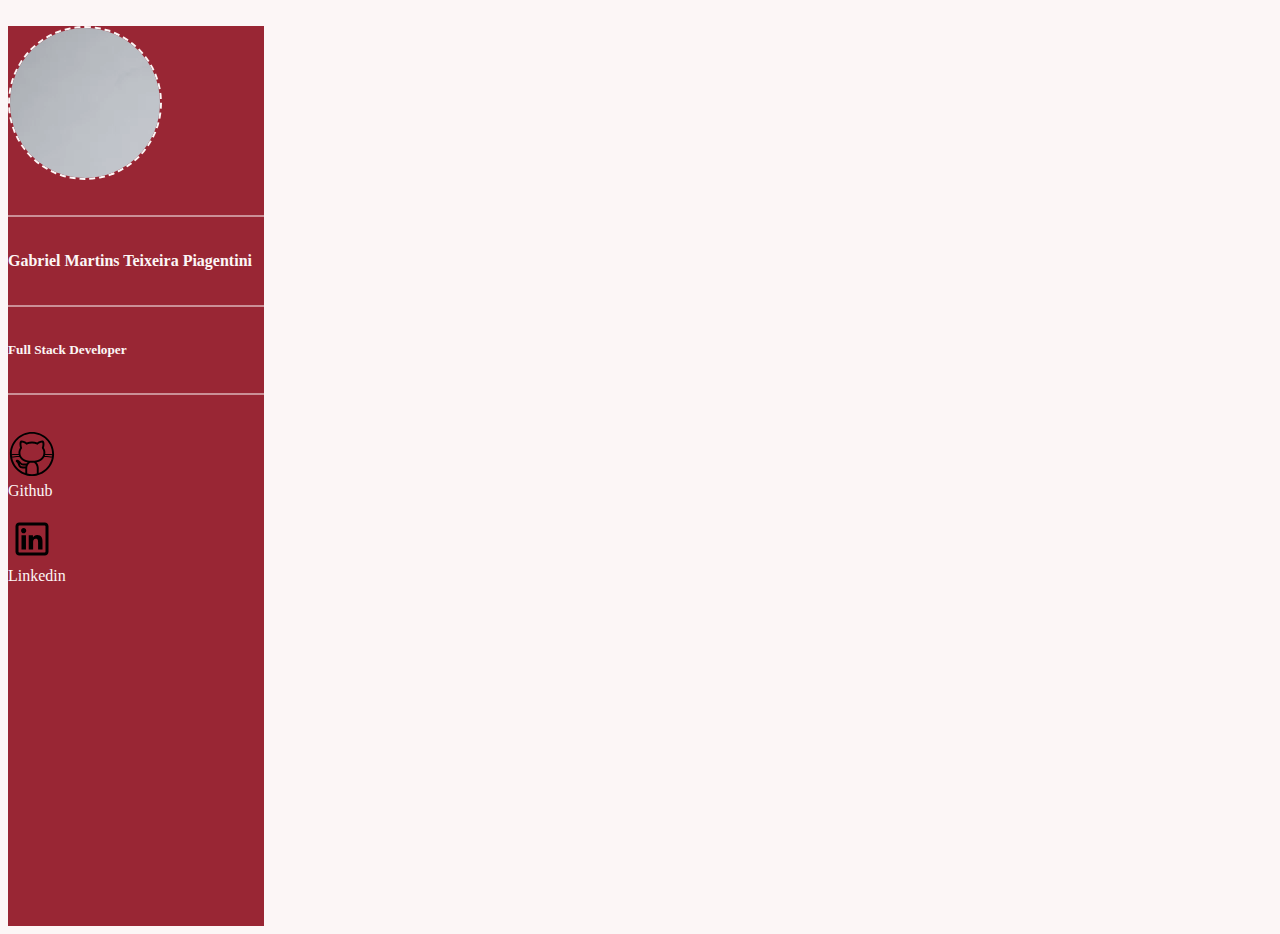
==== index.html @ 10bb329b "Initial structure" ====
<!DOCTYPE html>
<html>

<head>
    <title> Gabriel's Resume </title>
    <meta charset="UTF-8">
    <meta name="viewport" content="width=device-width, initial-scale=1">
    <link href="https://cdn.jsdelivr.net/npm/bootstrap@5.3.0-alpha1/dist/css/bootstrap.min.css" rel="stylesheet"
        integrity="sha384-GLhlTQ8iRABdZLl6O3oVMWSktQOp6b7In1Zl3/Jr59b6EGGoI1aFkw7cmDA6j6gD" crossorigin="anonymous" />
    <link href="style.css" rel="stylesheet" />
</head>

<body class="d-flex justify-content-start">
    <div class="profile-bar d-flex justify-content-start align-items-center flex-column">
        <div class="portrait">
            <img src="assets/img/profile-picture.webp" class="img-fluid portrait-img" alt="Profile Picture">
        </div>
        <div class="divider-bar"></div>
        <div class="container personal-info-container">
            <h4>Gabriel Martins Teixeira Piagentini</h4>
        </div>
        <div class="divider-bar"></div>
        <div class="container personal-info-container">
            <h5>Full Stack Developer</h5>
        </div>
        <div class="divider-bar"></div>
        <div class="container d-flex flex-column align-items-start personal-info-container">
            <div class="container d-flex align-items-center icon-container"
                onclick="openNewTab('https\:\/\/github.com/gpiagentini')">
                <img src="assets/img/github_icon.svg" class="icon" width="48" height="48">
                <div class="divider"></div>
                <span> Github </span>
            </div>
            <div class="container d-flex align-items-center icon-container"
                onclick="openNewTab('https\:\/\/br.linkedin.com/in/gpiagentini')">
                <img src="assets/img/linkedin_icon.svg" class="icon" width="48" height="48">
                <div class="divider"></div>
                <span> Linkedin </span>
            </div>
        </div>
    </div>
    <script src="https://cdn.jsdelivr.net/npm/bootstrap@5.3.0-alpha1/dist/js/bootstrap.bundle.min.js"
        integrity="sha384-w76AqPfDkMBDXo30jS1Sgez6pr3x5MlQ1ZAGC+nuZB+EYdgRZgiwxhTBTkF7CXvN"
        crossorigin="anonymous"></script>
    <script src="script.js"></script>
</body>

</html>
---- style.css ----
body {
    width: 100vw;
    height: 100vh;
    background-color: #FCF6F6;
}

.profile-bar {
    width: 20%;
    height: 100%;
    background-color: #992634;
}

.portrait {
    position: relative;
    overflow: hidden;
    width: 150px;
    height: 150px;
    border-radius: 100%;
    margin-top: 10%;
    border: 2px dashed #FCF6F6;
}

.portrait-img {
    position: absolute;
    top: -20%;
}

.divider-bar {
    margin: 35px 0 35px 0;
    width: 100%;
    border: 1px solid #fcf6f683;
}

.divider {
    width: 15px;
}

.personal-info-container {
    width: 100%;
    color: #FCF6F6;
}

.icon-container {
    margin-bottom: 15px
}

a {
    color: #FCF6F6;
}
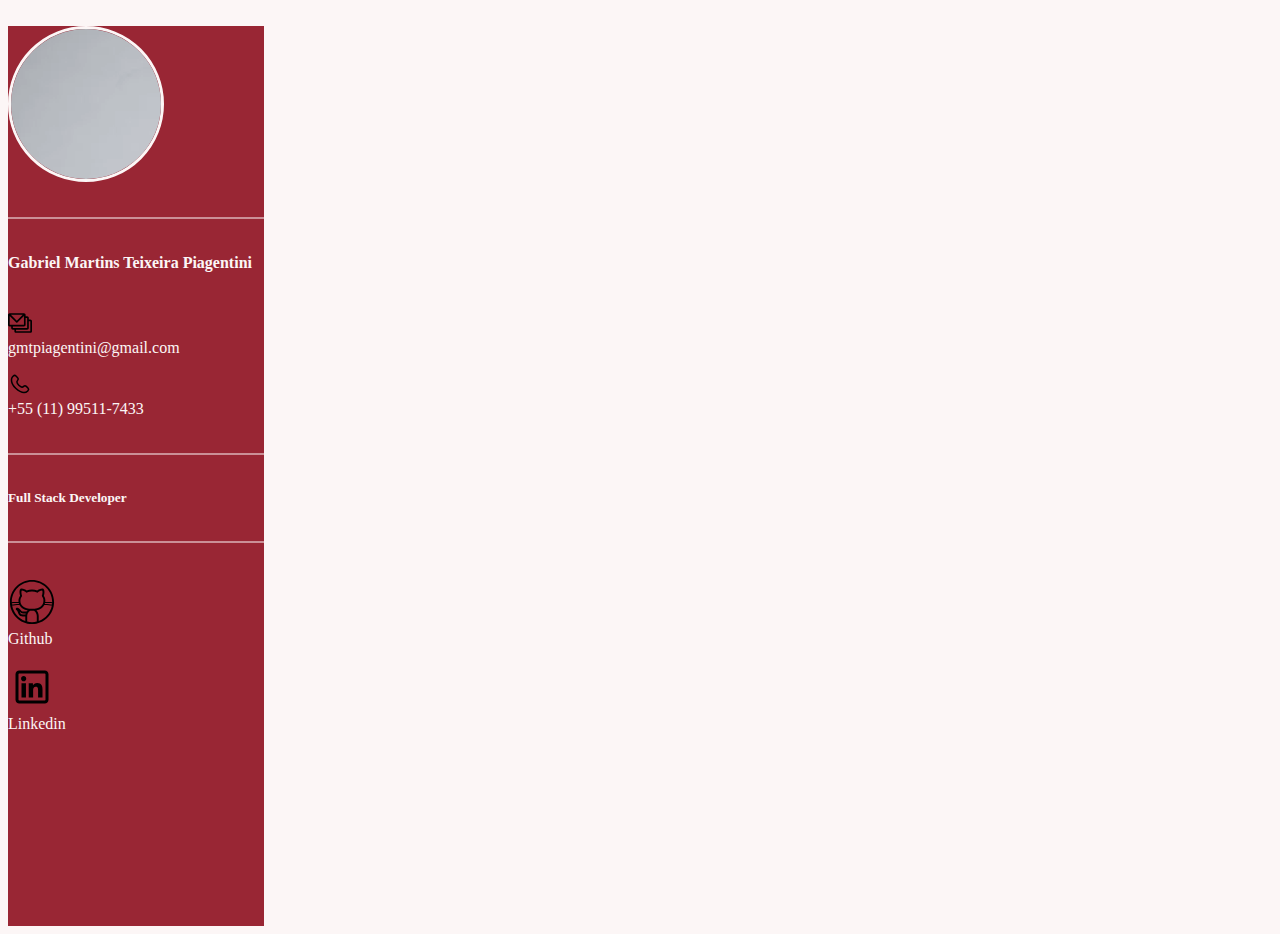
==== commit 74e06d0d: "Added phone and email information" ====
--- a/index.html
+++ b/index.html
@@ -18,6 +18,17 @@
         <div class="divider-bar"></div>
         <div class="container personal-info-container">
             <h4>Gabriel Martins Teixeira Piagentini</h4>
+            <br/>
+            <div class="container d-flex align-items-center icon-container">
+                <img src="assets/img/email_icon.svg" class="icon" width="24" height="24">
+                <div class="divider"></div>
+                <span> gmtpiagentini@gmail.com </span>
+            </div>
+            <div class="container d-flex align-items-center icon-container">
+                <img src="assets/img/phone_icon.svg" class="icon" width="24" height="24">
+                <div class="divider"></div>
+                <span> +55 (11) 99511-7433 </span>
+            </div>
         </div>
         <div class="divider-bar"></div>
         <div class="container personal-info-container">
--- a/style.css
+++ b/style.css
@@ -17,7 +17,7 @@
     height: 150px;
     border-radius: 100%;
     margin-top: 10%;
-    border: 2px dashed #FCF6F6;
+    border: 3px solid #FCF6F6;
 }
 
 .portrait-img {
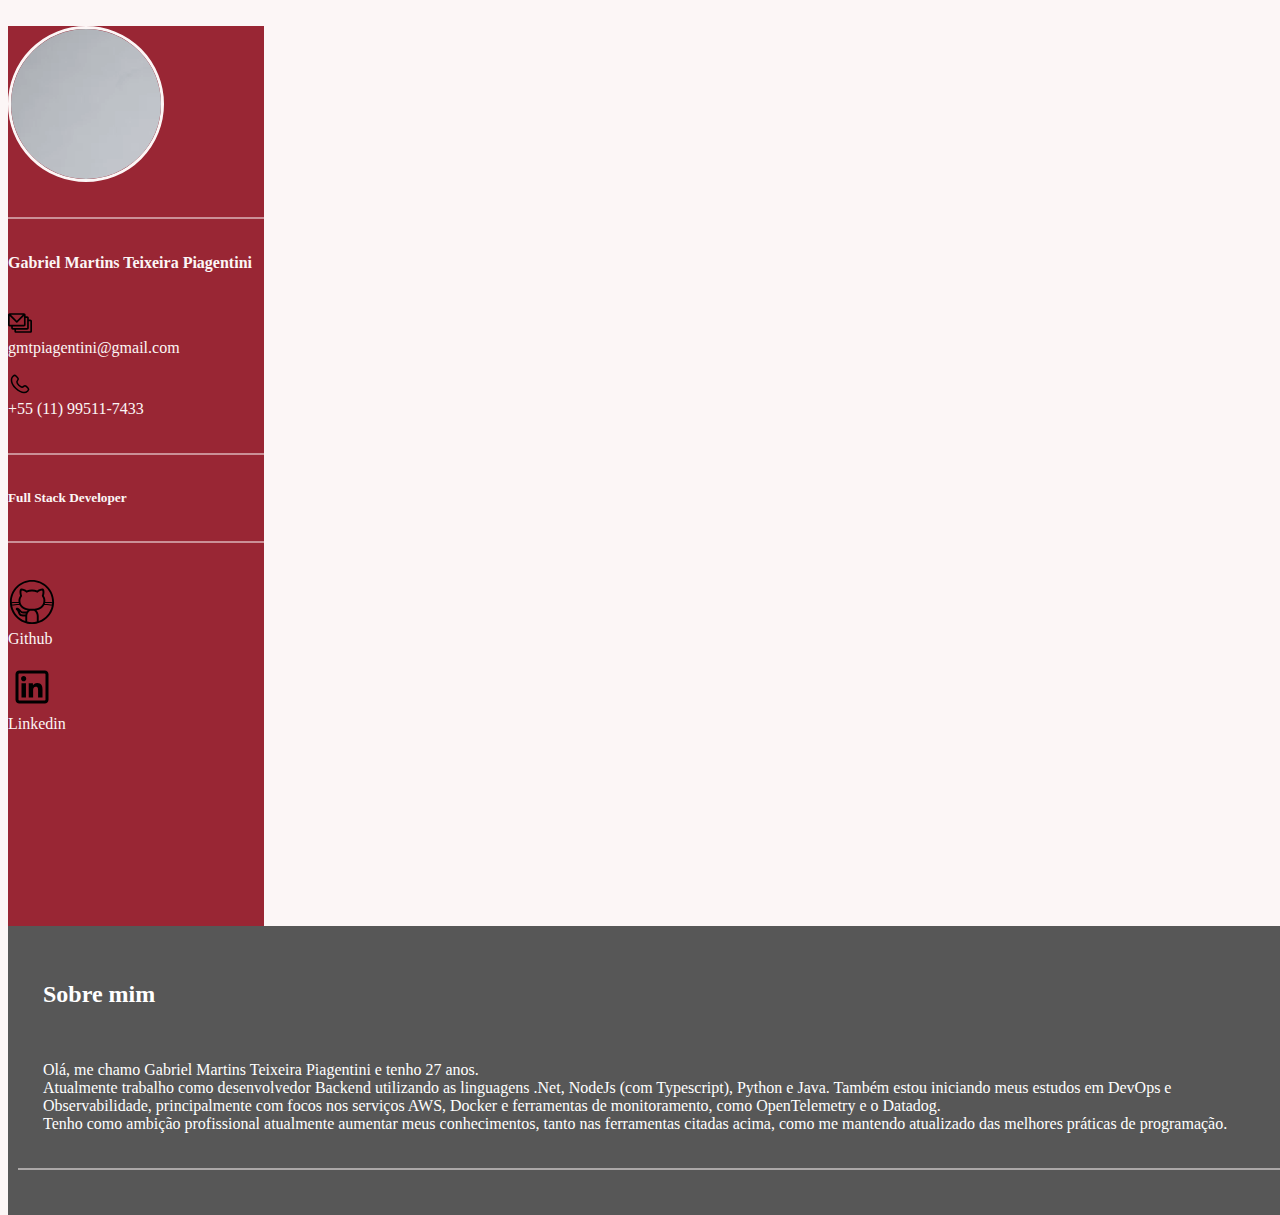
==== commit 77bbcb1f: "Added 'About me' section" ====
--- a/index.html
+++ b/index.html
@@ -18,7 +18,7 @@
         <div class="divider-bar"></div>
         <div class="container personal-info-container">
             <h4>Gabriel Martins Teixeira Piagentini</h4>
-            <br/>
+            <br />
             <div class="container d-flex align-items-center icon-container">
                 <img src="assets/img/email_icon.svg" class="icon" width="24" height="24">
                 <div class="divider"></div>
@@ -50,6 +50,21 @@
             </div>
         </div>
     </div>
+    <div class="personal-info-section d-flex flex-column">
+        <div class="info-container d-flex flex-column">
+            <h2 class="align-self-center"> Sobre mim </h2>
+            <br />
+            <p>
+                Olá, me chamo Gabriel Martins Teixeira Piagentini e tenho <span id="age"></span> anos. <br>
+                Atualmente trabalho como desenvolvedor Backend utilizando as linguagens .Net, NodeJs (com Typescript),
+                Python e Java. Também estou iniciando meus estudos em DevOps e Observabilidade, principalmente com focos
+                nos serviços AWS, Docker e ferramentas de monitoramento, como OpenTelemetry e o Datadog. <br>
+                Tenho como ambição profissional atualmente aumentar meus conhecimentos, tanto nas ferramentas citadas
+                acima, como me mantendo atualizado das melhores práticas de programação.
+            </p>
+        </div>
+        <div class="divider-bar"></div>
+    </div>
     <script src="https://cdn.jsdelivr.net/npm/bootstrap@5.3.0-alpha1/dist/js/bootstrap.bundle.min.js"
         integrity="sha384-w76AqPfDkMBDXo30jS1Sgez6pr3x5MlQ1ZAGC+nuZB+EYdgRZgiwxhTBTkF7CXvN"
         crossorigin="anonymous"></script>
--- a/style.css
+++ b/style.css
@@ -46,4 +46,15 @@
 
 a {
     color: #FCF6F6;
+}
+
+.personal-info-section {
+    width: 100%;
+    padding: 10px;
+    background-color: rgb(87, 87, 87);
+}
+
+.info-container {
+    color: rgb(255, 255, 255);
+    padding: 25px 25px 0px 25px;
 }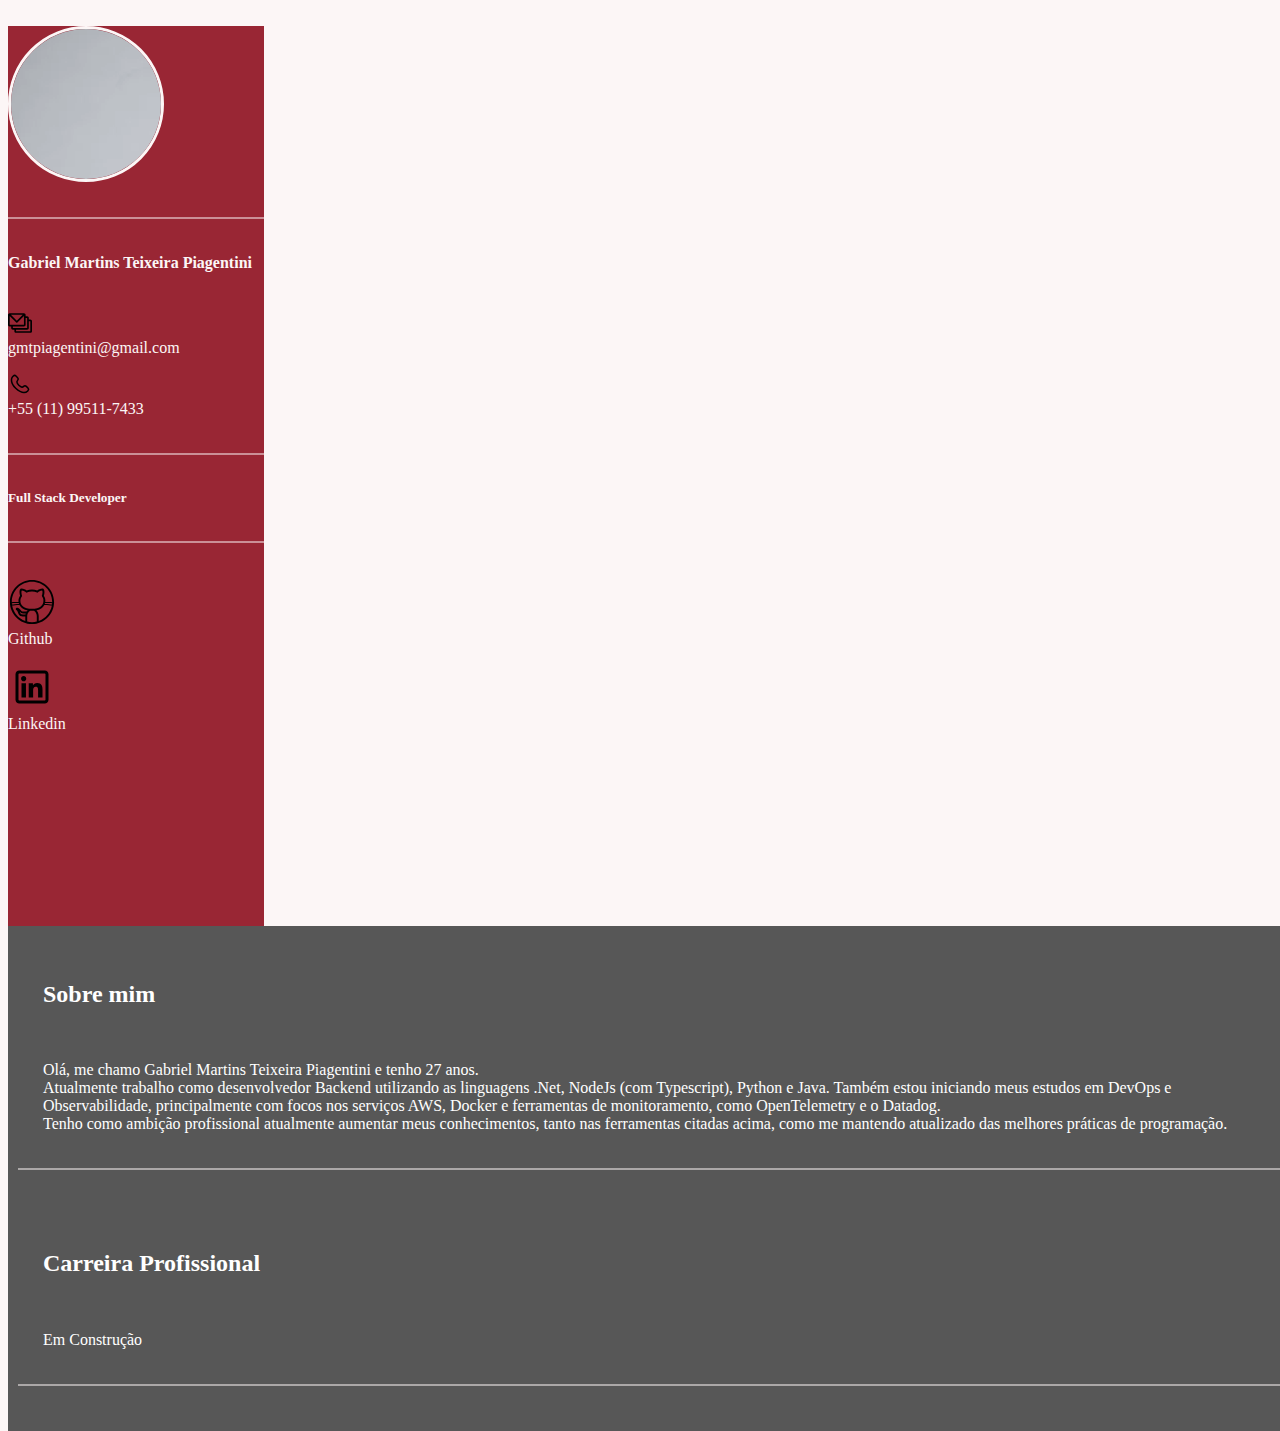
==== commit d23911f4: "Css icon button hover adjust" ====
--- a/index.html
+++ b/index.html
@@ -36,13 +36,13 @@
         </div>
         <div class="divider-bar"></div>
         <div class="container d-flex flex-column align-items-start personal-info-container">
-            <div class="container d-flex align-items-center icon-container"
+            <div class="container d-flex align-items-center icon-container redirect-button"
                 onclick="openNewTab('https\:\/\/github.com/gpiagentini')">
                 <img src="assets/img/github_icon.svg" class="icon" width="48" height="48">
                 <div class="divider"></div>
                 <span> Github </span>
             </div>
-            <div class="container d-flex align-items-center icon-container"
+            <div class="container d-flex align-items-center icon-container redirect-button"
                 onclick="openNewTab('https\:\/\/br.linkedin.com/in/gpiagentini')">
                 <img src="assets/img/linkedin_icon.svg" class="icon" width="48" height="48">
                 <div class="divider"></div>
@@ -64,6 +64,14 @@
             </p>
         </div>
         <div class="divider-bar"></div>
+        <div class="info-container d-flex flex-column">
+            <h2 class="align-self-center"> Carreira Profissional </h2>
+            <br />
+            <p>
+                Em Construção
+            </p>
+        </div>
+        <div class="divider-bar"></div>
     </div>
     <script src="https://cdn.jsdelivr.net/npm/bootstrap@5.3.0-alpha1/dist/js/bootstrap.bundle.min.js"
         integrity="sha384-w76AqPfDkMBDXo30jS1Sgez6pr3x5MlQ1ZAGC+nuZB+EYdgRZgiwxhTBTkF7CXvN"
--- a/style.css
+++ b/style.css
@@ -41,7 +41,13 @@
 }
 
 .icon-container {
-    margin-bottom: 15px
+    border-radius: 10px;
+    margin-bottom: 15px;
+}
+
+.redirect-button:hover{
+    cursor: pointer;
+    background-color: #af2d3c;
 }
 
 a {
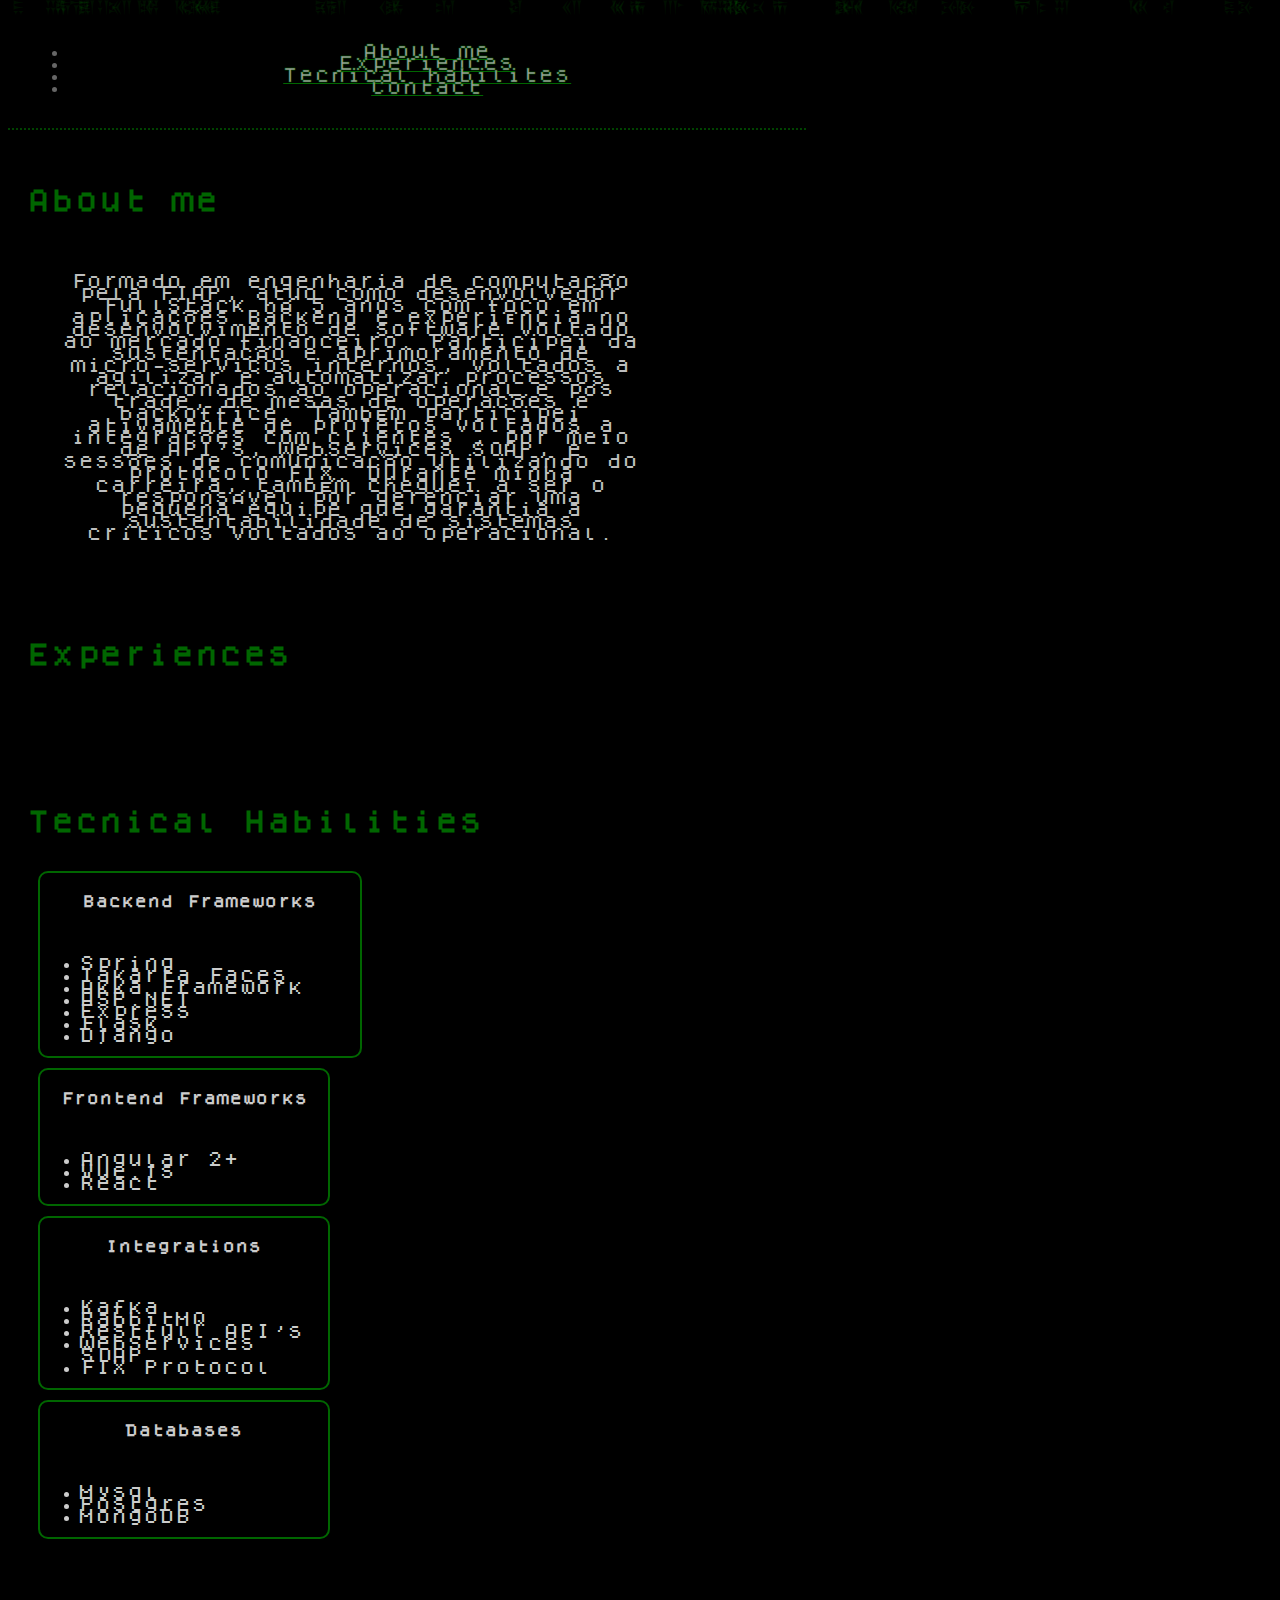
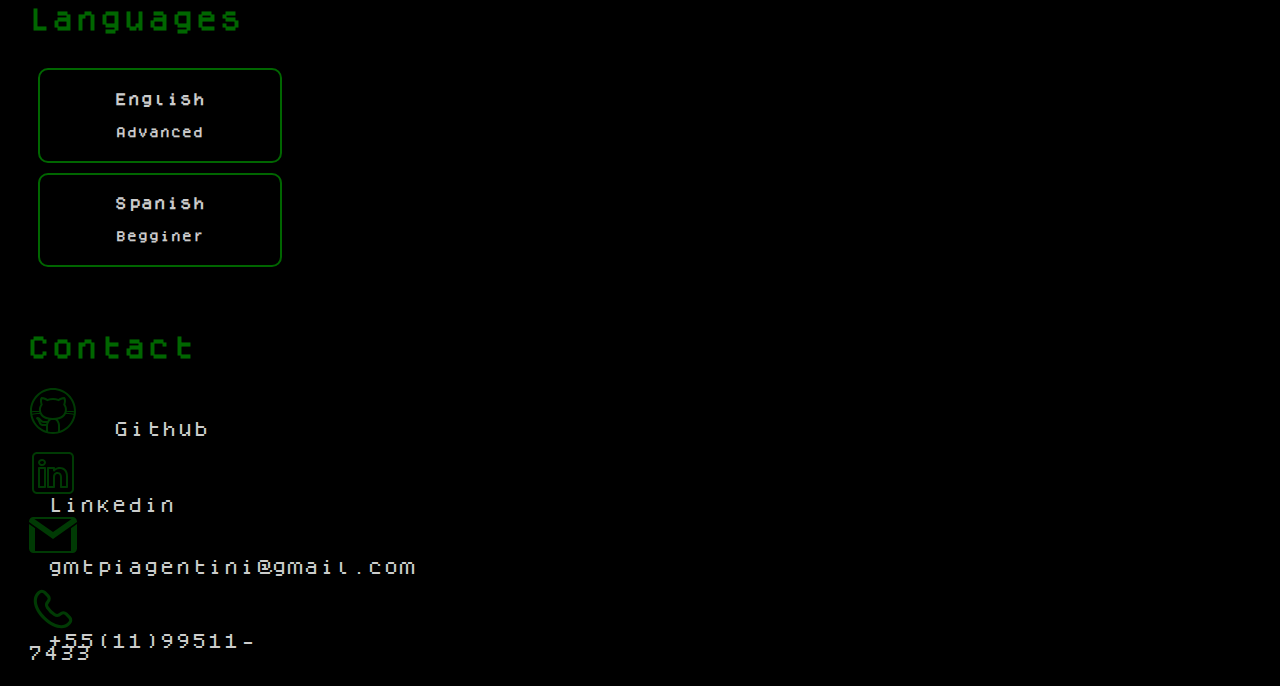
==== commit 00d3e456: "First Commit" ====
--- a/index.html
+++ b/index.html
@@ -2,81 +2,171 @@
 <html>
 
 <head>
-    <title> Gabriel's Resume </title>
-    <meta charset="UTF-8">
-    <meta name="viewport" content="width=device-width, initial-scale=1">
-    <link href="https://cdn.jsdelivr.net/npm/bootstrap@5.3.0-alpha1/dist/css/bootstrap.min.css" rel="stylesheet"
-        integrity="sha384-GLhlTQ8iRABdZLl6O3oVMWSktQOp6b7In1Zl3/Jr59b6EGGoI1aFkw7cmDA6j6gD" crossorigin="anonymous" />
-    <link href="style.css" rel="stylesheet" />
+    <meta charset="UTF-8" />
+    <title>Gabriel Martins Teixeira Piagentini</title>
+    <link href="https://cdn.jsdelivr.net/npm/bootstrap@5.0.2/dist/css/bootstrap.min.css" rel="stylesheet"
+        integrity="sha384-EVSTQN3/azprG1Anm3QDgpJLIm9Nao0Yz1ztcQTwFspd3yD65VohhpuuCOmLASjC" crossorigin="anonymous">
+    <link href="styles/style.css" rel="stylesheet">
 </head>
 
-<body class="d-flex justify-content-start">
-    <div class="profile-bar d-flex justify-content-start align-items-center flex-column">
-        <div class="portrait">
-            <img src="assets/img/profile-picture.webp" class="img-fluid portrait-img" alt="Profile Picture">
-        </div>
-        <div class="divider-bar"></div>
-        <div class="container personal-info-container">
-            <h4>Gabriel Martins Teixeira Piagentini</h4>
+<body id="body" class="d-flex flex-column align-items-center">
+
+    <main class="d-flex p-2 flex-column bd-highlight justify-content-center align-items-center main-container">
+        <nav class="navbar sticky-top navbar-expand-lg justify-content-center align-items-center">
+            <div class="collapse navbar-collapse justify-content-center align-items-center" id="navbarNav">
+                <ul class="navbar-nav">
+                    <li class="nav-item">
+                        <a id="about-me" class="nav-link" href="#">About me</a>
+                    </li>
+                    <li class="nav-item">
+                        <a class="nav-link" href="#">Experiences</a>
+                    </li>
+                    <li class="nav-item">
+                        <a class="nav-link" href="#">Tecnical habilites</a>
+                    </li>
+                    <li class="nav-item">
+                        <a class="nav-link" href="#">Contact</a>
+                    </li>
+                </ul>
+            </div>
+        </nav>
+        <section id="about-me" class="d-flex justify-content-center align-items-center flex-column section">
+            <h2 class="heading"> About me </h2>
+            <div class="d-flex justify-content-center align-items-center section-content">
+                <!-- <div class="profile-picture-container">
+                    <img src="assets/img/profile-picture.png" class="profile-picture">
+                </div> -->
+                <div class="profile-sumary-container">
+                    <p> Formado em engenharia de computação pela FIAP, atuo como
+                        desenvolvedor FullStack há 5 anos com foco em aplicações Backend e experiência no
+                        desenvolvimento de software voltado ao mercado financeiro.
+                        Participei da sustentação e aprimoramento de micro-serviços internos, voltados a agilizar e
+                        automatizar processos relacionados ao operacional e pós trade, de mesas de operações e
+                        backoffice. Também participei ativamente de projetos voltados a integrações com clientes , por
+                        meio de API's, WebServices SOAP, e sessões de comunicação utilizando do protocolo FIX.
+                        Durante minha carreira, também cheguei a ser o responsável por gerenciar uma pequena equipe que
+                        garantia a sustentabilidade de sistemas críticos voltados ao operacional.</p>
+                </div>
+            </div>
+        </section>
+        <section id="experiences" class="d-flex flex-column align-items-center justify-content-center section">
+            <h2 class="heading"> Experiences</h2>
             <br />
-            <div class="container d-flex align-items-center icon-container">
-                <img src="assets/img/email_icon.svg" class="icon" width="24" height="24">
-                <div class="divider"></div>
-                <span> gmtpiagentini@gmail.com </span>
+            <h2>TIMELINE</h2>
+        </section>
+        <section id="tecnical-habilities" class="d-flex flex-column justify-content-center align-items-center section">
+            <h2 class="heading"> Tecnical Habilities </h2>
+            <br />
+            <div class="d-flex justify-content-center tecnical-habilities-container">
+                <div class="card" style="width: 20rem;">
+                    <div class="card-body">
+                        <h5 class="card-title">Backend Frameworks</h5>
+                        <br />
+                        <ul class="list-group list-group-flush">
+                            <li class="list-group-item text-muted">Spring</li>
+                            <li class="list-group-item text-muted">Jakarta Faces</li>
+                            <li class="list-group-item text-muted">Akka Framework</li>
+                            <li class="list-group-item text-muted">ASP.NET</li>
+                            <li class="list-group-item text-muted">Express</li>
+                            <li class="list-group-item text-muted">Flask</li>
+                            <li class="list-group-item text-muted">Django</li>
+                        </ul>
+                    </div>
+                </div>
+                <div class="card" style="width: 18rem;">
+                    <div class="card-body">
+                        <h5 class="card-title">Frontend Frameworks</h5>
+                        <br />
+                        <ul class="list-group list-group-flush">
+                            <li class="list-group-item text-muted">Angular 2+</li>
+                            <li class="list-group-item text-muted">Vue.js</li>
+                            <li class="list-group-item text-muted">React</li>
+                        </ul>
+                    </div>
+                </div>
+                <div class="card" style="width: 18rem;">
+                    <div class="card-body">
+                        <h5 class="card-title">Integrations</h5>
+                        <br />
+                        <ul class="list-group list-group-flush">
+                            <li class="list-group-item text-muted">Kafka</li>
+                            <li class="list-group-item text-muted">RabbitMQ</li>
+                            <li class="list-group-item text-muted">Restfull API's</li>
+                            <li class="list-group-item text-muted">WebServices SOAP</li>
+                            <li class="list-group-item text-muted">FIX Protocol</li>
+                        </ul>
+                    </div>
+                </div>
+                <div class="card" style="width: 18rem;">
+                    <div class="card-body">
+                        <h5 class="card-title">Databases</h5>
+                        <br />
+                        <ul class="list-group list-group-flush">
+                            <li class="list-group-item text-muted">Mysql</li>
+                            <li class="list-group-item text-muted">Postgres</li>
+                            <li class="list-group-item text-muted">MongoDB</li>
+                        </ul>
+                    </div>
+                </div>
             </div>
-            <div class="container d-flex align-items-center icon-container">
-                <img src="assets/img/phone_icon.svg" class="icon" width="24" height="24">
-                <div class="divider"></div>
-                <span> +55 (11) 99511-7433 </span>
+        </section>
+        <section id="Languages" class="d-flex flex-column align-items-center justify-content-center section">
+            <h2 class="heading"> Languages </h2>
+            <br />
+            <div class="d-flex justify-content-center">
+                <div class="card" style="width: 15rem;">
+                    <div class="card-body">
+                        <h5 class="card-title">English</h5>
+                        <h6 class="card-subtitle text-muted">Advanced</h6>
+                    </div>
+                </div>
+
+                <div class="card" style="width: 15rem;">
+                    <div class="card-body">
+                        <h5 class="card-title">Spanish</h5>
+                        <h6 class="card-subtitle text-muted">Begginer</h6>
+                    </div>
+                </div>
             </div>
-        </div>
-        <div class="divider-bar"></div>
-        <div class="container personal-info-container">
-            <h5>Full Stack Developer</h5>
-        </div>
-        <div class="divider-bar"></div>
-        <div class="container d-flex flex-column align-items-start personal-info-container">
-            <div class="container d-flex align-items-center icon-container redirect-button"
-                onclick="openNewTab('https\:\/\/github.com/gpiagentini')">
-                <img src="assets/img/github_icon.svg" class="icon" width="48" height="48">
-                <div class="divider"></div>
-                <span> Github </span>
+        </section>
+        <section id="contact" class="d-flex flex-column justify-content-center align-items-center section">
+            <h2 class="heading"> Contact </h2>
+            <br />
+            <div class="d-flex justify-content-center contact-container">
+                <div class="d-flex flex-column contact-sub-container">
+                    <div class="d-flex align-items-center">
+                        <img src="assets/img/github_icon.svg" />
+                        <a class="contact-link" href="https://github.com/GabrielPia"> Github </a>
+                    </div>
+                    <br />
+                    <div class="d-flex align-items-center">
+                        <img src="assets/img/linkedin_icon.svg" />
+                        <a class="contact-link" href="https://www.linkedin.com/in/gpiagentini/?locale=en_US"> Linkedin
+                        </a>
+                    </div>
+                </div>
+                <div class="d-flex flex-column tact-sub-container">
+                    <div class="d-flex align-items-center">
+                        <img src="assets/img/email_icon.svg" />
+                        <a class="contact-link" href="mailto: gmtpiagentini@gmail.com"> gmtpiagentini@gmail.com </a>
+                    </div>
+                    <br />
+                    <div class="d-flex align-items-center">
+                        <img src="assets/img/phone_icon.svg" />
+                        <span class="contact-link"> +55(11)99511-7433 </span>
+                    </div>
+                </div>
             </div>
-            <div class="container d-flex align-items-center icon-container redirect-button"
-                onclick="openNewTab('https\:\/\/br.linkedin.com/in/gpiagentini')">
-                <img src="assets/img/linkedin_icon.svg" class="icon" width="48" height="48">
-                <div class="divider"></div>
-                <span> Linkedin </span>
-            </div>
-        </div>
-    </div>
-    <div class="personal-info-section d-flex flex-column">
-        <div class="info-container d-flex flex-column">
-            <h2 class="align-self-center"> Sobre mim </h2>
-            <br />
-            <p>
-                Olá, me chamo Gabriel Martins Teixeira Piagentini e tenho <span id="age"></span> anos. <br>
-                Atualmente trabalho como desenvolvedor Backend utilizando as linguagens .Net, NodeJs (com Typescript),
-                Python e Java. Também estou iniciando meus estudos em DevOps e Observabilidade, principalmente com focos
-                nos serviços AWS, Docker e ferramentas de monitoramento, como OpenTelemetry e o Datadog. <br>
-                Tenho como ambição profissional atualmente aumentar meus conhecimentos, tanto nas ferramentas citadas
-                acima, como me mantendo atualizado das melhores práticas de programação.
-            </p>
-        </div>
-        <div class="divider-bar"></div>
-        <div class="info-container d-flex flex-column">
-            <h2 class="align-self-center"> Carreira Profissional </h2>
-            <br />
-            <p>
-                Em Construção
-            </p>
-        </div>
-        <div class="divider-bar"></div>
-    </div>
-    <script src="https://cdn.jsdelivr.net/npm/bootstrap@5.3.0-alpha1/dist/js/bootstrap.bundle.min.js"
-        integrity="sha384-w76AqPfDkMBDXo30jS1Sgez6pr3x5MlQ1ZAGC+nuZB+EYdgRZgiwxhTBTkF7CXvN"
+        </section>
+
+    </main>
+    <div class="matrix-container"></div>
+    <script src="https://cdn.jsdelivr.net/npm/bootstrap@5.0.2/dist/js/bootstrap.bundle.min.js"
+        integrity="sha384-MrcW6ZMFYlzcLA8Nl+NtUVF0sA7MsXsP1UyJoMp4YLEuNSfAP+JcXn/tWtIaxVXM"
         crossorigin="anonymous"></script>
-    <script src="script.js"></script>
+
+    <script src="./scripts/background.js"></script>
+    <!-- <script src="./scripts/backgroundAnimation.js"></script> -->
 </body>
 
 </html>--- a/styles/style.css
+++ b/styles/style.css
@@ -0,0 +1,162 @@
+@font-face {
+    font-family: pixel;
+    src: url(../assets/fonts/dogica.ttf);
+}
+
+@font-face {
+    font-family: cuneiform;
+    src: url(../assets/fonts/cuneiform.ttf);
+}
+
+body {
+    font-family: pixel;
+    background-color: black;
+}
+
+.heading {
+    color: green;
+}
+
+.main-container {
+    width: 60% !important;
+    height: 100% !important;
+    opacity: 0.8;
+    background-color: black;
+    z-index: 1;
+}
+
+.navbar {
+    color: gray;
+    width: 100% !important;
+    height: 10% !important;
+    border-bottom: 2px dotted rgb(0, 83, 0);
+    padding: 20px !important;
+    margin-bottom: 20px;
+    text-align: center;
+    background-color: black;
+}
+
+.nav-link {
+    color: rgb(196, 196, 196) !important;
+    -webkit-text-stroke-width: .4px !important;
+    -webkit-text-stroke-color: green;
+}
+
+.section {
+    width: 80%;
+    padding: 20px;
+}
+
+.tecnical-habilities-container {
+    width: 100%;
+}
+
+.card {
+    margin: 10px;
+    background-color: rgba(0,0,0,0) !important;
+    border: 2px solid green;
+    border-radius: 10px;
+    color: white;
+}
+
+.card-title {
+    text-align: center;
+}
+
+.card-subtitle {
+    text-align: center
+}
+
+.list-group-item {
+    background-color: rgba(0,0,0,0) !important;
+    color: white;
+}
+
+.badge {
+    background-color: green;
+}
+
+.contact-container {
+    width: 15vw;
+}
+
+.contact-sub-container {
+    min-width: 50%;
+}
+
+.contact-link {
+    color: white;
+    text-decoration: none;
+    margin-left: 20px;
+}
+
+.contact-link:hover {
+    color: rgb(150, 150, 150);
+}
+
+.section-content {
+    width: 100%;
+    padding: 20px;
+}
+
+.profile-picture-container {
+    width: 20%;
+    border-radius: 50%;
+    overflow: hidden;
+    padding: 20px;
+}
+
+.profile-picture {
+    width: 100%;
+    border-radius: 50%;
+}
+
+.profile-sumary-container {
+    padding: 10px;
+    color: rgb(238, 238, 238);
+    text-align: center;
+}
+
+.background {
+    width: 100%;
+    height: 100%;
+    position: absolute;
+    opacity: .1;
+    padding: 10px;
+    pointer-events: none;
+}
+
+.matrix-container {
+    font-family: cuneiform !important;
+    position: absolute;
+    overflow: hidden;
+    top: 0;
+    left: 0;
+    right: 0;
+    bottom: 0;
+    z-index: 0;
+}
+
+.stream {
+    position: absolute;
+    color: rgb(0, 143, 0);
+    /* Character color */
+    font-size: 20px;
+    line-height: 100%;
+    opacity: 0.1;
+    animation: fall 5s linear infinite;
+}
+
+
+
+@keyframes fall {
+    0% {
+        transform: translateY(-100%);
+        opacity: 0.1;
+    }
+
+    100% {
+        transform: translateY(100vh);
+        opacity: 1;
+    }
+}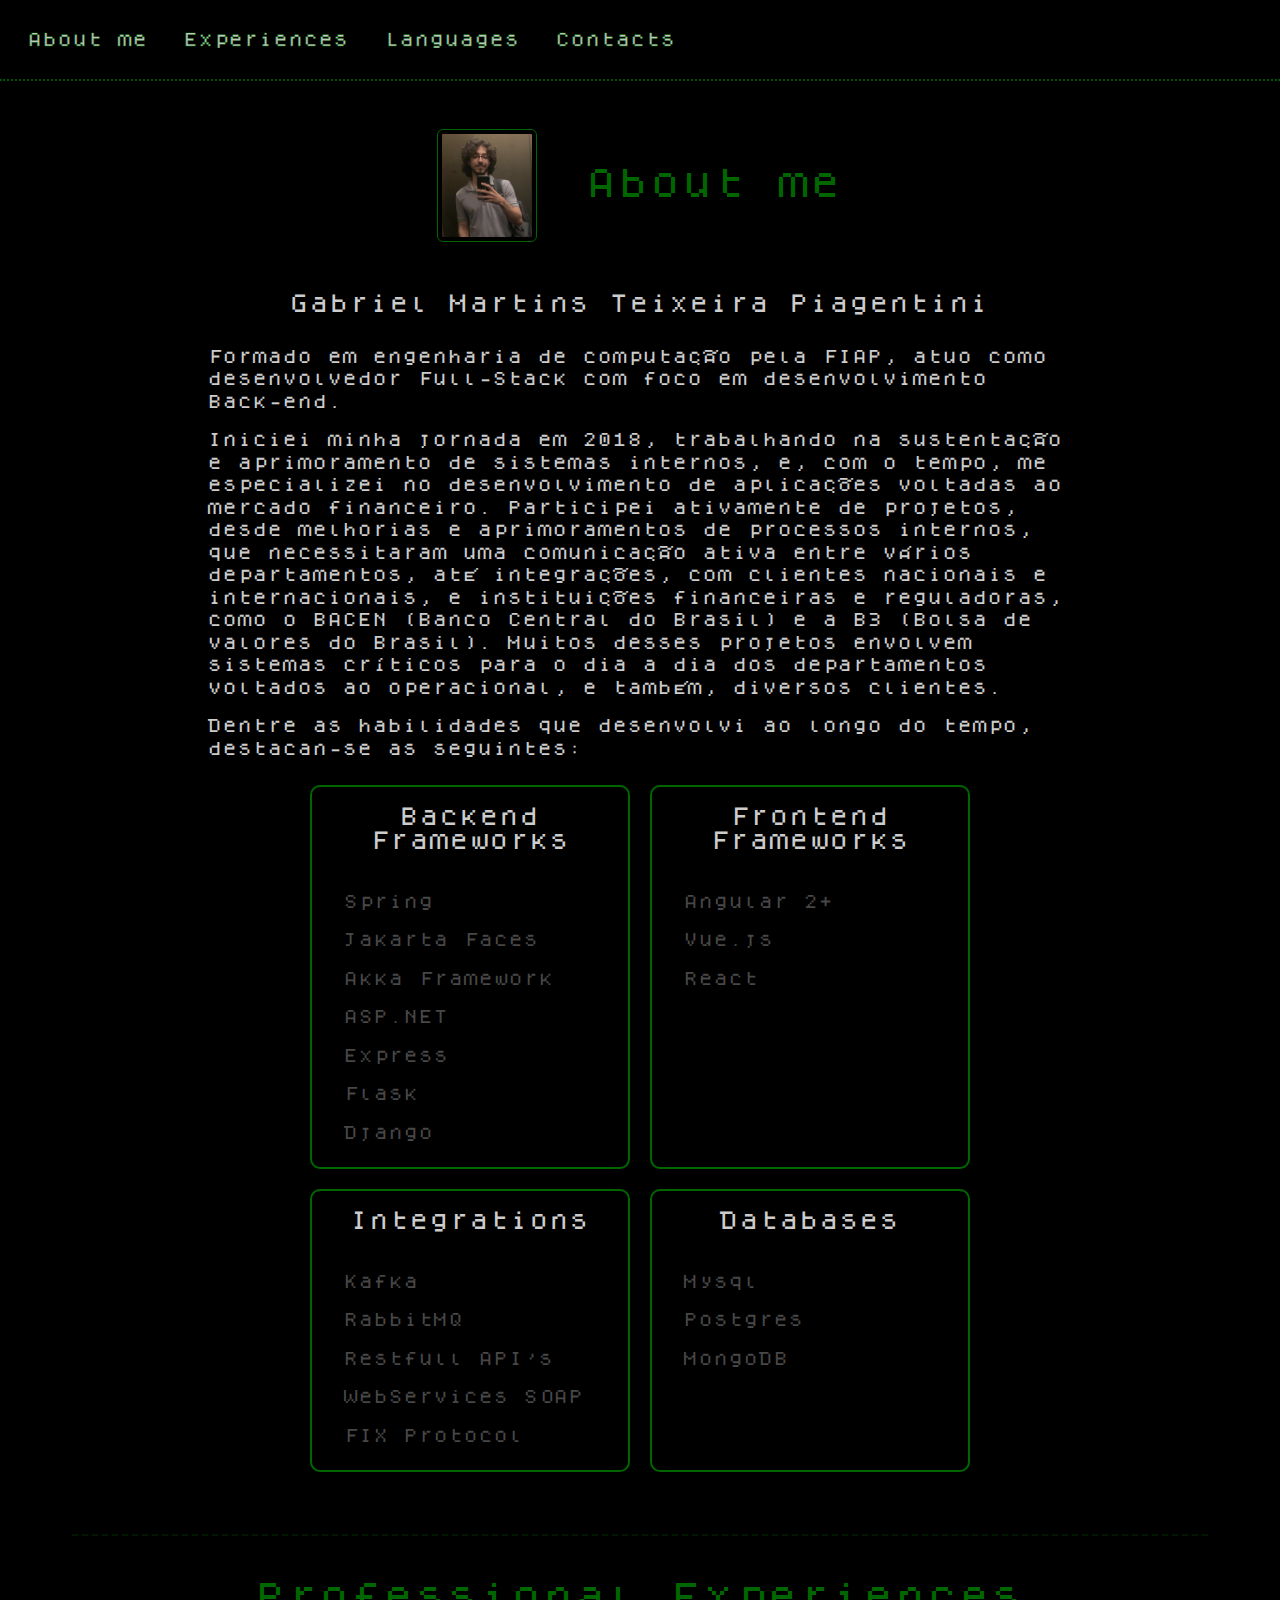
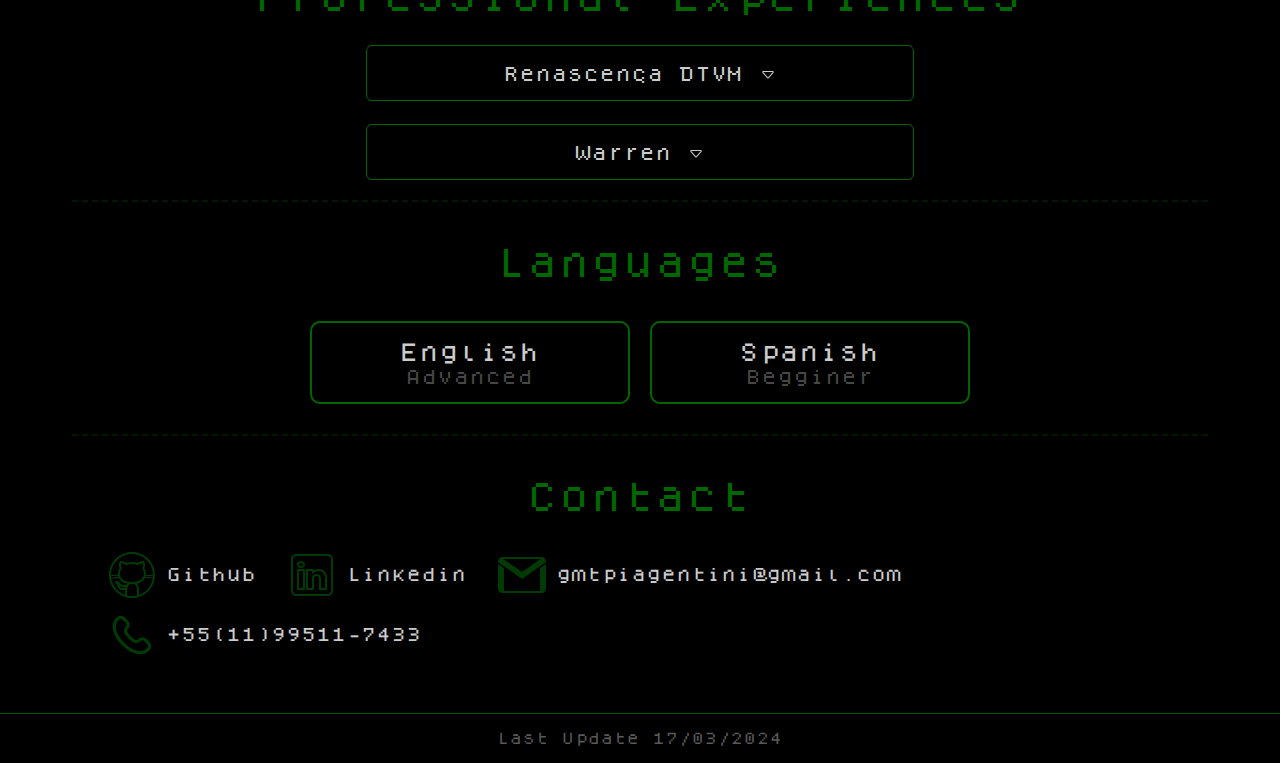
==== commit 2a9ea07a: "feat: main project commit" ====
--- a/index.html
+++ b/index.html
@@ -1,127 +1,235 @@
 <!DOCTYPE html>
-<html>
+<html lang="en">
 
 <head>
-    <meta charset="UTF-8" />
     <title>Gabriel Martins Teixeira Piagentini</title>
-    <link href="https://cdn.jsdelivr.net/npm/bootstrap@5.0.2/dist/css/bootstrap.min.css" rel="stylesheet"
-        integrity="sha384-EVSTQN3/azprG1Anm3QDgpJLIm9Nao0Yz1ztcQTwFspd3yD65VohhpuuCOmLASjC" crossorigin="anonymous">
+    <meta charset="utf-8" />
+    <meta name="viewport" content="width=device-width, initial-scale=1">
+    <link href="https://cdn.jsdelivr.net/npm/bootstrap@5.3.3/dist/css/bootstrap.min.css" rel="stylesheet"
+        integrity="sha384-QWTKZyjpPEjISv5WaRU9OFeRpok6YctnYmDr5pNlyT2bRjXh0JMhjY6hW+ALEwIH" crossorigin="anonymous">
     <link href="styles/style.css" rel="stylesheet">
 </head>
 
 <body id="body" class="d-flex flex-column align-items-center">
 
+    <nav class="navbar navbar-expand-lg navbar-light sticky-top">
+        <button class="navbar-toggler" type="button" data-bs-toggle="collapse" data-bs-target="#navbarNav"
+            aria-controls="navbarNav" aria-expanded="false" aria-label="Toggle navigation">
+            <span class="navbar-toggler-icon"></span>
+        </button>
+        <div class="collapse navbar-collapse" id="navbarNav">
+            <ul class="navbar-nav">
+                <li class="nav-item">
+                    <a class="nav-link" href="#about-me">About me</a>
+                </li>
+                <li class="nav-item">
+                    <a class="nav-link" href="#experiences">Experiences</a>
+                </li>
+                <li class="nav-item">
+                    <a class="nav-link" href="#languages">Languages</a>
+                </li>
+                <li class="nav-item">
+                    <a class="nav-link" href="#contact">Contacts</a>
+                </li>
+            </ul>
+        </div>
+    </nav>
+
     <main class="d-flex p-2 flex-column bd-highlight justify-content-center align-items-center main-container">
-        <nav class="navbar sticky-top navbar-expand-lg justify-content-center align-items-center">
-            <div class="collapse navbar-collapse justify-content-center align-items-center" id="navbarNav">
-                <ul class="navbar-nav">
-                    <li class="nav-item">
-                        <a id="about-me" class="nav-link" href="#">About me</a>
-                    </li>
-                    <li class="nav-item">
-                        <a class="nav-link" href="#">Experiences</a>
-                    </li>
-                    <li class="nav-item">
-                        <a class="nav-link" href="#">Tecnical habilites</a>
-                    </li>
-                    <li class="nav-item">
-                        <a class="nav-link" href="#">Contact</a>
-                    </li>
-                </ul>
-            </div>
-        </nav>
+
         <section id="about-me" class="d-flex justify-content-center align-items-center flex-column section">
-            <h2 class="heading"> About me </h2>
-            <div class="d-flex justify-content-center align-items-center section-content">
-                <!-- <div class="profile-picture-container">
-                    <img src="assets/img/profile-picture.png" class="profile-picture">
-                </div> -->
-                <div class="profile-sumary-container">
-                    <p> Formado em engenharia de computação pela FIAP, atuo como
-                        desenvolvedor FullStack há 5 anos com foco em aplicações Backend e experiência no
-                        desenvolvimento de software voltado ao mercado financeiro.
-                        Participei da sustentação e aprimoramento de micro-serviços internos, voltados a agilizar e
-                        automatizar processos relacionados ao operacional e pós trade, de mesas de operações e
-                        backoffice. Também participei ativamente de projetos voltados a integrações com clientes , por
-                        meio de API's, WebServices SOAP, e sessões de comunicação utilizando do protocolo FIX.
-                        Durante minha carreira, também cheguei a ser o responsável por gerenciar uma pequena equipe que
-                        garantia a sustentabilidade de sistemas críticos voltados ao operacional.</p>
-                </div>
-            </div>
-        </section>
+            <div style="width: 100%;" class="d-flex align-items-center justify-content-center">
+                <img src="./assets/img/profile-picture.jpg" width="100px" class="img-thumbnail profile-picture"
+                    alt="...">
+                <div style="width: 50px;"></div>
+                <h2 class="heading"> About me </h2>
+            </div>
+            <br />
+            <div class="card about-me-card mb-3">
+                <div class="row g-0 align-items-center justify-content-center">
+                    <div class="col-xl-10 col-lg-9 col-md-7 about-me-content">
+                        <div class="card-body">
+                            <h5 class="card-title">Gabriel Martins Teixeira Piagentini</h5>
+                            <br />
+                            <p class="card-text">
+                                Formado em engenharia de computação pela FIAP, atuo como desenvolvedor Full-Stack
+                                com foco em desenvolvimento Back-end.
+                            </p>
+                            <p class="card-text">
+                                Iniciei minha jornada em 2018, trabalhando na sustentação e aprimoramento de sistemas
+                                internos,
+                                e, com o tempo, me especializei no desenvolvimento de aplicações voltadas ao mercado
+                                financeiro. Participei ativamente de projetos, desde melhorias e aprimoramentos de
+                                processos internos,
+                                que necessitaram uma comunicação ativa entre vários departamentos, até integrações, com
+                                clientes nacionais e internacionais, e instituições financeiras e reguladoras, como o
+                                BACEN (Banco Central do Brasil) e a B3 (Bolsa de valores do Brasil). Muitos desses
+                                projetos envolvem sistemas críticos para o dia a dia dos departamentos voltados ao
+                                operacional, e também, diversos clientes.
+                            </p>
+                            <p class="card-text">
+                                Dentre as habilidades que desenvolvi ao longo do tempo, destacan-se as seguintes:
+                            </p>
+                            <div class="d-flex flex-row justify-content-center tecnical-habilities-container flex-wrap">
+                                <div class="card tecnical-habilities-card col-lg-3 col-md-4 col-sm-12">
+                                    <div class="card-body">
+                                        <h5 class="card-title">Backend Frameworks</h5>
+                                        <br />
+                                        <ul class="list-group list-group-flush">
+                                            <li class="list-group-item text-muted">Spring</li>
+                                            <li class="list-group-item text-muted">Jakarta Faces</li>
+                                            <li class="list-group-item text-muted">Akka Framework</li>
+                                            <li class="list-group-item text-muted">ASP.NET</li>
+                                            <li class="list-group-item text-muted">Express</li>
+                                            <li class="list-group-item text-muted">Flask</li>
+                                            <li class="list-group-item text-muted">Django</li>
+                                        </ul>
+                                    </div>
+                                </div>
+                                <div class="card tecnical-habilities-card col-lg-3 col-md-4 col-sm-12">
+                                    <div class="card-body">
+                                        <h5 class="card-title">Frontend Frameworks</h5>
+                                        <br />
+                                        <ul class="list-group list-group-flush">
+                                            <li class="list-group-item text-muted">Angular 2+</li>
+                                            <li class="list-group-item text-muted">Vue.js</li>
+                                            <li class="list-group-item text-muted">React</li>
+                                        </ul>
+                                    </div>
+                                </div>
+                                <div class="card tecnical-habilities-card col-lg-3 col-md-4 col-sm-12">
+                                    <div class="card-body">
+                                        <h5 class="card-title">Integrations</h5>
+                                        <br />
+                                        <ul class="list-group list-group-flush">
+                                            <li class="list-group-item text-muted">Kafka</li>
+                                            <li class="list-group-item text-muted">RabbitMQ</li>
+                                            <li class="list-group-item text-muted">Restfull API's</li>
+                                            <li class="list-group-item text-muted">WebServices SOAP</li>
+                                            <li class="list-group-item text-muted">FIX Protocol</li>
+                                        </ul>
+                                    </div>
+                                </div>
+                                <div class="card tecnical-habilities-card col-lg-3 col-md-4 col-sm-12">
+                                    <div class="card-body">
+                                        <h5 class="card-title">Databases</h5>
+                                        <br />
+                                        <ul class="list-group list-group-flush">
+                                            <li class="list-group-item text-muted">Mysql</li>
+                                            <li class="list-group-item text-muted">Postgres</li>
+                                            <li class="list-group-item text-muted">MongoDB</li>
+                                        </ul>
+                                    </div>
+                                </div>
+                            </div>
+                        </div>
+                    </div>
+                </div>
+            </div>
+        </section>
+
         <section id="experiences" class="d-flex flex-column align-items-center justify-content-center section">
-            <h2 class="heading"> Experiences</h2>
-            <br />
-            <h2>TIMELINE</h2>
-        </section>
-        <section id="tecnical-habilities" class="d-flex flex-column justify-content-center align-items-center section">
-            <h2 class="heading"> Tecnical Habilities </h2>
-            <br />
-            <div class="d-flex justify-content-center tecnical-habilities-container">
-                <div class="card" style="width: 20rem;">
-                    <div class="card-body">
-                        <h5 class="card-title">Backend Frameworks</h5>
-                        <br />
-                        <ul class="list-group list-group-flush">
-                            <li class="list-group-item text-muted">Spring</li>
-                            <li class="list-group-item text-muted">Jakarta Faces</li>
-                            <li class="list-group-item text-muted">Akka Framework</li>
-                            <li class="list-group-item text-muted">ASP.NET</li>
-                            <li class="list-group-item text-muted">Express</li>
-                            <li class="list-group-item text-muted">Flask</li>
-                            <li class="list-group-item text-muted">Django</li>
-                        </ul>
-                    </div>
-                </div>
-                <div class="card" style="width: 18rem;">
-                    <div class="card-body">
-                        <h5 class="card-title">Frontend Frameworks</h5>
-                        <br />
-                        <ul class="list-group list-group-flush">
-                            <li class="list-group-item text-muted">Angular 2+</li>
-                            <li class="list-group-item text-muted">Vue.js</li>
-                            <li class="list-group-item text-muted">React</li>
-                        </ul>
-                    </div>
-                </div>
-                <div class="card" style="width: 18rem;">
-                    <div class="card-body">
-                        <h5 class="card-title">Integrations</h5>
-                        <br />
-                        <ul class="list-group list-group-flush">
-                            <li class="list-group-item text-muted">Kafka</li>
-                            <li class="list-group-item text-muted">RabbitMQ</li>
-                            <li class="list-group-item text-muted">Restfull API's</li>
-                            <li class="list-group-item text-muted">WebServices SOAP</li>
-                            <li class="list-group-item text-muted">FIX Protocol</li>
-                        </ul>
-                    </div>
-                </div>
-                <div class="card" style="width: 18rem;">
-                    <div class="card-body">
-                        <h5 class="card-title">Databases</h5>
-                        <br />
-                        <ul class="list-group list-group-flush">
-                            <li class="list-group-item text-muted">Mysql</li>
-                            <li class="list-group-item text-muted">Postgres</li>
-                            <li class="list-group-item text-muted">MongoDB</li>
-                        </ul>
-                    </div>
-                </div>
-            </div>
-        </section>
-        <section id="Languages" class="d-flex flex-column align-items-center justify-content-center section">
+            <h2 class="heading"> Professional Experiences</h2>
+            <br />
+            <div class="d-flex justify-content-left align-items-left flex-column professional-experience-container">
+                <div class="d-flex justify-content-center flex-column">
+                    <button id="renascenca-button" class="btn professional-experience-button" type="button"
+                        data-bs-toggle="collapse" data-bs-target="#renascenca" aria-expanded="false"
+                        aria-controls="renascenca">
+                        Renascença DTVM
+                        <svg id="ready-to-open-rena" xmlns="http://www.w3.org/2000/svg" width="16" height="16"
+                            fill="currentColor" class="bi bi-caret-down" viewBox="0 0 16 16">
+                            <path
+                                d="M3.204 5h9.592L8 10.481zm-.753.659 4.796 5.48a1 1 0 0 0 1.506 0l4.796-5.48c.566-.647.106-1.659-.753-1.659H3.204a1 1 0 0 0-.753 1.659" />
+                        </svg>
+                        <svg id="ready-to-close-rena" xmlns="http://www.w3.org/2000/svg" width="16" height="16"
+                            class="hidden" fill="currentColor" class="bi bi-caret-up" viewBox="0 0 16 16">
+                            <path
+                                d="M3.204 11h9.592L8 5.519zm-.753-.659 4.796-5.48a1 1 0 0 1 1.506 0l4.796 5.48c.566.647.106 1.659-.753 1.659H3.204a1 1 0 0 1-.753-1.659" />
+                        </svg>
+                    </button>
+                    <div class="collapse" id="renascenca">
+                        <div class="card card-body">
+                            <ul style="list-style: none">
+                                <li> <small class="text-muted"> Software Engineer Sênior: 2021 - 2022 </small> </li>
+                                <li> <small class="text-muted"> Software Engineer: 2020 - 2021 </small> </li>
+                                <li> <small class="text-muted"> Estagiário: 2018 - 2020 </small> </li>
+                            </ul>
+                            <div class="trajectory-header-container">
+                                <span class="trajectory-header"> Atividades </span>
+                            </div>
+                            <br />
+                            <ul>
+                                <li>Automações de planilhas excel com <b>VBA</b>.</li>
+                                <li>Manutenção e aprimoramento do sistema legado, em <b>JSF (Jakarta Faces)</b>.</li>
+                                <li>Criação de serviços para melhoria de processos, utilizando
+                                    <b>Python</b>,<b>NodeJs</b> e <b>Java</b>.
+                                </li>
+                                <li>Criação e manutenção de interfaces, utilizando
+                                    <b>Angular</b>, <b>VueJs</b> e <b>ReactJs</b>.
+                                </li>
+                                <li>Criação de integrações com clientes, por meio de
+                                    <b>Restfull API's</b>, <b>WebServices SOAP</b> e <b>Protocolo FIX</b> (Financial
+                                    Information Exchange).
+                                </li>
+                                <li>Lider de um pequeno time com 2 pessoas, sendo responsável pelo levantamento de
+                                    requisitos e distribuição de tarefas.</li>
+                            </ul>
+                        </div>
+                    </div>
+                </div>
+                <br />
+                <div class="d-flex justify-content-center flex-column">
+                    <button id="warren-button" class="btn professional-experience-button" type="button"
+                        data-bs-toggle="collapse" data-bs-target="#warren" aria-expanded="false" aria-controls="warren">
+                        Warren
+                        <svg id="ready-to-open-warren" xmlns="http://www.w3.org/2000/svg" width="16" height="16"
+                            fill="currentColor" class="bi bi-caret-down" viewBox="0 0 16 16">
+                            <path
+                                d="M3.204 5h9.592L8 10.481zm-.753.659 4.796 5.48a1 1 0 0 0 1.506 0l4.796-5.48c.566-.647.106-1.659-.753-1.659H3.204a1 1 0 0 0-.753 1.659" />
+                        </svg>
+                        <svg id="ready-to-close-warren" xmlns="http://www.w3.org/2000/svg" width="16" height="16"
+                            class="hidden" fill="currentColor" class="bi bi-caret-up" viewBox="0 0 16 16">
+                            <path
+                                d="M3.204 11h9.592L8 5.519zm-.753-.659 4.796-5.48a1 1 0 0 1 1.506 0l4.796 5.48c.566.647.106 1.659-.753 1.659H3.204a1 1 0 0 1-.753-1.659" />
+                        </svg>
+                    </button>
+                    <div class="collapse" id="warren">
+                        <div class="card card-body">
+                            <small class="text-muted"> Software Engineer: 2022 - Atual </small>
+                            <div class="trajectory-header-container">
+                                <span class="trajectory-header"> Atividades </span>
+                            </div>
+                            <br/>
+                            <ul>
+                                <li>Manutenção e aprimoramento do sistema legado, em <b>JSF (Jakarta Faces)</b>.</li>
+                                <li>Criação de serviços para melhoria de processos, utilizando <b>ASP.NET</b>,
+                                    <b>NodeJs</b> e <b>Java Spring</b>.
+                                </li>
+                                <li>Criação e manutenção de interfaces, utilizando <b>VueJs</b></li>
+                                <li>Criação de integrações com clientes, por meio de
+                                    <b>Restfull API's</b>, <b>WebServices SOAP</b> e <b>Protocolo FIX</b> (Financial
+                                    Information Exchange).
+                                </li>
+                            </ul>
+                        </div>
+                    </div>
+                </div>
+            </div>
+        </section>
+
+        <section id="languages" class="d-flex flex-column align-items-center justify-content-center section">
             <h2 class="heading"> Languages </h2>
             <br />
-            <div class="d-flex justify-content-center">
-                <div class="card" style="width: 15rem;">
+            <div class="d-flex justify-content-center align-items-center flex-wrap">
+                <div class="card language-card col-lg-6 col-sm-12">
                     <div class="card-body">
                         <h5 class="card-title">English</h5>
                         <h6 class="card-subtitle text-muted">Advanced</h6>
                     </div>
                 </div>
 
-                <div class="card" style="width: 15rem;">
+                <div class="card language-card col-lg-6 col-sm-12">
                     <div class="card-body">
                         <h5 class="card-title">Spanish</h5>
                         <h6 class="card-subtitle text-muted">Begginer</h6>
@@ -129,43 +237,47 @@
                 </div>
             </div>
         </section>
+
         <section id="contact" class="d-flex flex-column justify-content-center align-items-center section">
             <h2 class="heading"> Contact </h2>
             <br />
-            <div class="d-flex justify-content-center contact-container">
-                <div class="d-flex flex-column contact-sub-container">
-                    <div class="d-flex align-items-center">
-                        <img src="assets/img/github_icon.svg" />
-                        <a class="contact-link" href="https://github.com/GabrielPia"> Github </a>
-                    </div>
-                    <br />
-                    <div class="d-flex align-items-center">
-                        <img src="assets/img/linkedin_icon.svg" />
-                        <a class="contact-link" href="https://www.linkedin.com/in/gpiagentini/?locale=en_US"> Linkedin
-                        </a>
-                    </div>
-                </div>
-                <div class="d-flex flex-column tact-sub-container">
-                    <div class="d-flex align-items-center">
-                        <img src="assets/img/email_icon.svg" />
-                        <a class="contact-link" href="mailto: gmtpiagentini@gmail.com"> gmtpiagentini@gmail.com </a>
-                    </div>
-                    <br />
-                    <div class="d-flex align-items-center">
-                        <img src="assets/img/phone_icon.svg" />
-                        <span class="contact-link"> +55(11)99511-7433 </span>
-                    </div>
+            <div class="d-flex justify-content-left align-items-center contact-container flex-wrap">
+                <div class="d-flex align-items-center contact-info-box">
+                    <img src="assets/img/github_icon.svg" />
+                    <a class="contact-link" href="https://github.com/GabrielPia"> Github </a>
+                </div>
+
+                <div class="d-flex align-items-center contact-info-box">
+                    <img src="assets/img/linkedin_icon.svg" />
+                    <a class="contact-link" href="https://www.linkedin.com/in/gpiagentini/?locale=en_US"> Linkedin
+                    </a>
+                </div>
+                <div class="d-flex align-items-center contact-info-box">
+                    <img src="assets/img/email_icon.svg" />
+                    <a class="contact-link" href="mailto: gmtpiagentini@gmail.com"> gmtpiagentini@gmail.com </a>
+                </div>
+                <div class="d-flex align-items-center contact-info-box">
+                    <img src="assets/img/phone_icon.svg" />
+                    <span class="contact-link"> +55(11)99511-7433 </span>
                 </div>
             </div>
         </section>
 
     </main>
-    <div class="matrix-container"></div>
-    <script src="https://cdn.jsdelivr.net/npm/bootstrap@5.0.2/dist/js/bootstrap.bundle.min.js"
-        integrity="sha384-MrcW6ZMFYlzcLA8Nl+NtUVF0sA7MsXsP1UyJoMp4YLEuNSfAP+JcXn/tWtIaxVXM"
+
+    <footer class="footer d-flex justify-content-center align-items-center">
+        <small class="text-muted"> Last Update 17/03/2024 </small>
+    </footer>
+
+    <script src="https://cdn.jsdelivr.net/npm/@popperjs/core@2.11.8/dist/umd/popper.min.js"
+        integrity="sha384-I7E8VVD/ismYTF4hNIPjVp/Zjvgyol6VFvRkX/vR+Vc4jQkC+hVqc2pM8ODewa9r"
         crossorigin="anonymous"></script>
+    <script src="https://cdn.jsdelivr.net/npm/bootstrap@5.3.3/dist/js/bootstrap.min.js"
+        integrity="sha384-0pUGZvbkm6XF6gxjEnlmuGrJXVbNuzT9qBBavbLwCsOGabYfZo0T0to5eqruptLy"
+        crossorigin="anonymous"></script>
 
     <script src="./scripts/background.js"></script>
+    <script src="./scripts/collapseController.js"></script>
     <!-- <script src="./scripts/backgroundAnimation.js"></script> -->
 </body>
 
--- a/styles/style.css
+++ b/styles/style.css
@@ -1,28 +1,52 @@
-@font-face {
-    font-family: pixel;
-    src: url(../assets/fonts/dogica.ttf);
-}
-
-@font-face {
-    font-family: cuneiform;
-    src: url(../assets/fonts/cuneiform.ttf);
-}
-
 body {
+    width: 100%;
+    height: 100%;
+    font-size: 15px;
     font-family: pixel;
     background-color: black;
 }
 
+html {
+    scroll-behavior: smooth;
+}
+
 .heading {
     color: green;
 }
 
 .main-container {
-    width: 60% !important;
+    width: 90% !important;
     height: 100% !important;
     opacity: 0.8;
     background-color: black;
     z-index: 1;
+}
+
+.timeline-container {
+    position: relative;
+    width: 50%;
+}
+
+.timeline {
+    position: absolute;
+    border-left: 5px dashed rgb(0, 70, 0);
+    height: 100%;
+}
+
+.timeline-card {
+    width: 400px;
+    position: relative;
+    left: 250px;
+    border: 1px dashed green;
+    border-radius: 5px;
+}
+
+.timeline-card:nth-child(even) {
+    left: -250px;
+}
+
+.timeline-card {
+    width: 20rem;
 }
 
 .navbar {
@@ -42,23 +66,49 @@
     -webkit-text-stroke-color: green;
 }
 
+.nav-link:hover:hover {
+    transform: scale(1.1);
+}
+
+.nav-item {
+    margin-right: 20px;
+}
+
 .section {
-    width: 80%;
+    width: 100%;
     padding: 20px;
+    margin: 0 0 20px 0;
+    border-bottom: 2px dashed rgba(0, 83, 0, 0.377);
+}
+
+.section:last-child {
+    border-bottom: none;
 }
 
 .tecnical-habilities-container {
     width: 100%;
+}
+
+.tecnical-habilities-card {
+    width: 20rem;
 }
 
 .card {
     margin: 10px;
-    background-color: rgba(0,0,0,0) !important;
+    background-color: rgba(0, 0, 0, 0) !important;
     border: 2px solid green;
     border-radius: 10px;
     color: white;
 }
 
+.about-me-card {
+    border: none !important;
+}
+
+.card-body {
+    overflow: auto;
+}
+
 .card-title {
     text-align: center;
 }
@@ -68,47 +118,37 @@
 }
 
 .list-group-item {
-    background-color: rgba(0,0,0,0) !important;
-    color: white;
+    background-color: rgba(0, 0, 0, 0) !important;
+    color: white;
+    border-bottom: none;
 }
 
 .badge {
     background-color: green;
 }
 
-.contact-container {
-    width: 15vw;
-}
-
-.contact-sub-container {
-    min-width: 50%;
-}
-
 .contact-link {
     color: white;
     text-decoration: none;
-    margin-left: 20px;
+    margin-left: 10px;
 }
 
 .contact-link:hover {
     color: rgb(150, 150, 150);
 }
 
+.contact-info-box {
+    margin: 5px 15px 5px 15px;
+}
+
 .section-content {
     width: 100%;
     padding: 20px;
 }
 
-.profile-picture-container {
-    width: 20%;
-    border-radius: 50%;
-    overflow: hidden;
-    padding: 20px;
-}
-
 .profile-picture {
-    width: 100%;
-    border-radius: 50%;
+    background-color: rgba(255, 255, 255, 0) !important;
+    border-color: green;
 }
 
 .profile-sumary-container {
@@ -147,7 +187,100 @@
     animation: fall 5s linear infinite;
 }
 
-
+.language-card {
+    width: 20rem;
+}
+
+.footer {
+    width: 100%;
+    height: 50px;
+    border-top: 1px solid rgb(0, 83, 0);
+}
+
+.navbar-toggler-icon {
+    background-image: url("../assets/img/hamburguer-menu.svg") !important;
+}
+
+.text-muted {
+    color: rgba(110, 110, 110, 0.815) !important
+}
+
+.professional-experience-button {
+    color: white;
+    border: 1px solid green;
+    padding: 15px;
+}
+
+.professional-experience-button:hover {
+    border: 1px solid green !important;
+}
+
+.professional-experience-container {
+    width: 50%;
+}
+
+.trajectory-header-container {
+    margin: 20px 0 20px 0;
+    width: 100%;
+    border-bottom: 1px solid green;
+    position: relative;
+}
+
+.trajectory-header {
+    top: 50%;
+    left: 50%;
+    transform: translate(-50%, -50%);
+    position: absolute;
+    background-color: black;
+    color: white;
+    padding: 20px;
+}
+
+.hidden {
+    display: none;
+}
+
+/* #region Fonts */
+
+@font-face {
+    font-family: pixel;
+    src: url(../assets/fonts/dogica.ttf);
+}
+
+@font-face {
+    font-family: cuneiform;
+    src: url(../assets/fonts/cuneiform.ttf);
+}
+
+/*#endregion */
+
+/* #region Scroll Bar */
+
+/* width */
+::-webkit-scrollbar {
+    width: 10px;
+}
+
+/* Track */
+::-webkit-scrollbar-track {
+    background: #535353;
+    border-radius: 20px;
+}
+
+/* Handle */
+::-webkit-scrollbar-thumb {
+    background: rgb(0, 83, 0);
+    border-radius: 20px;
+}
+
+/* Handle on hover */
+::-webkit-scrollbar-thumb:hover {
+    background: rgb(0, 102, 0);
+}
+
+/*#endregion */
+
+/* #region Animations*/
 
 @keyframes fall {
     0% {
@@ -159,4 +292,40 @@
         transform: translateY(100vh);
         opacity: 1;
     }
-}+}
+
+/*#endregion */
+
+/* #region Media Query*/
+
+@media (max-width: 1200px) {
+    body {
+        font-size: 12px !important;
+    }
+
+    .professional-experience-container {
+        width: 80% !important;
+    }
+}
+
+@media (max-width: 900px) {
+    .profile-image-container {
+        display: none;
+    }
+
+    .about-me-content {
+        width: 100%;
+    }
+
+    .professional-experience-container {
+        width: 100% !important;
+    }
+}
+
+@media (max-width: 600px) {
+    body {
+        font-size: 10px !important;
+    }
+}
+
+/*#endregion */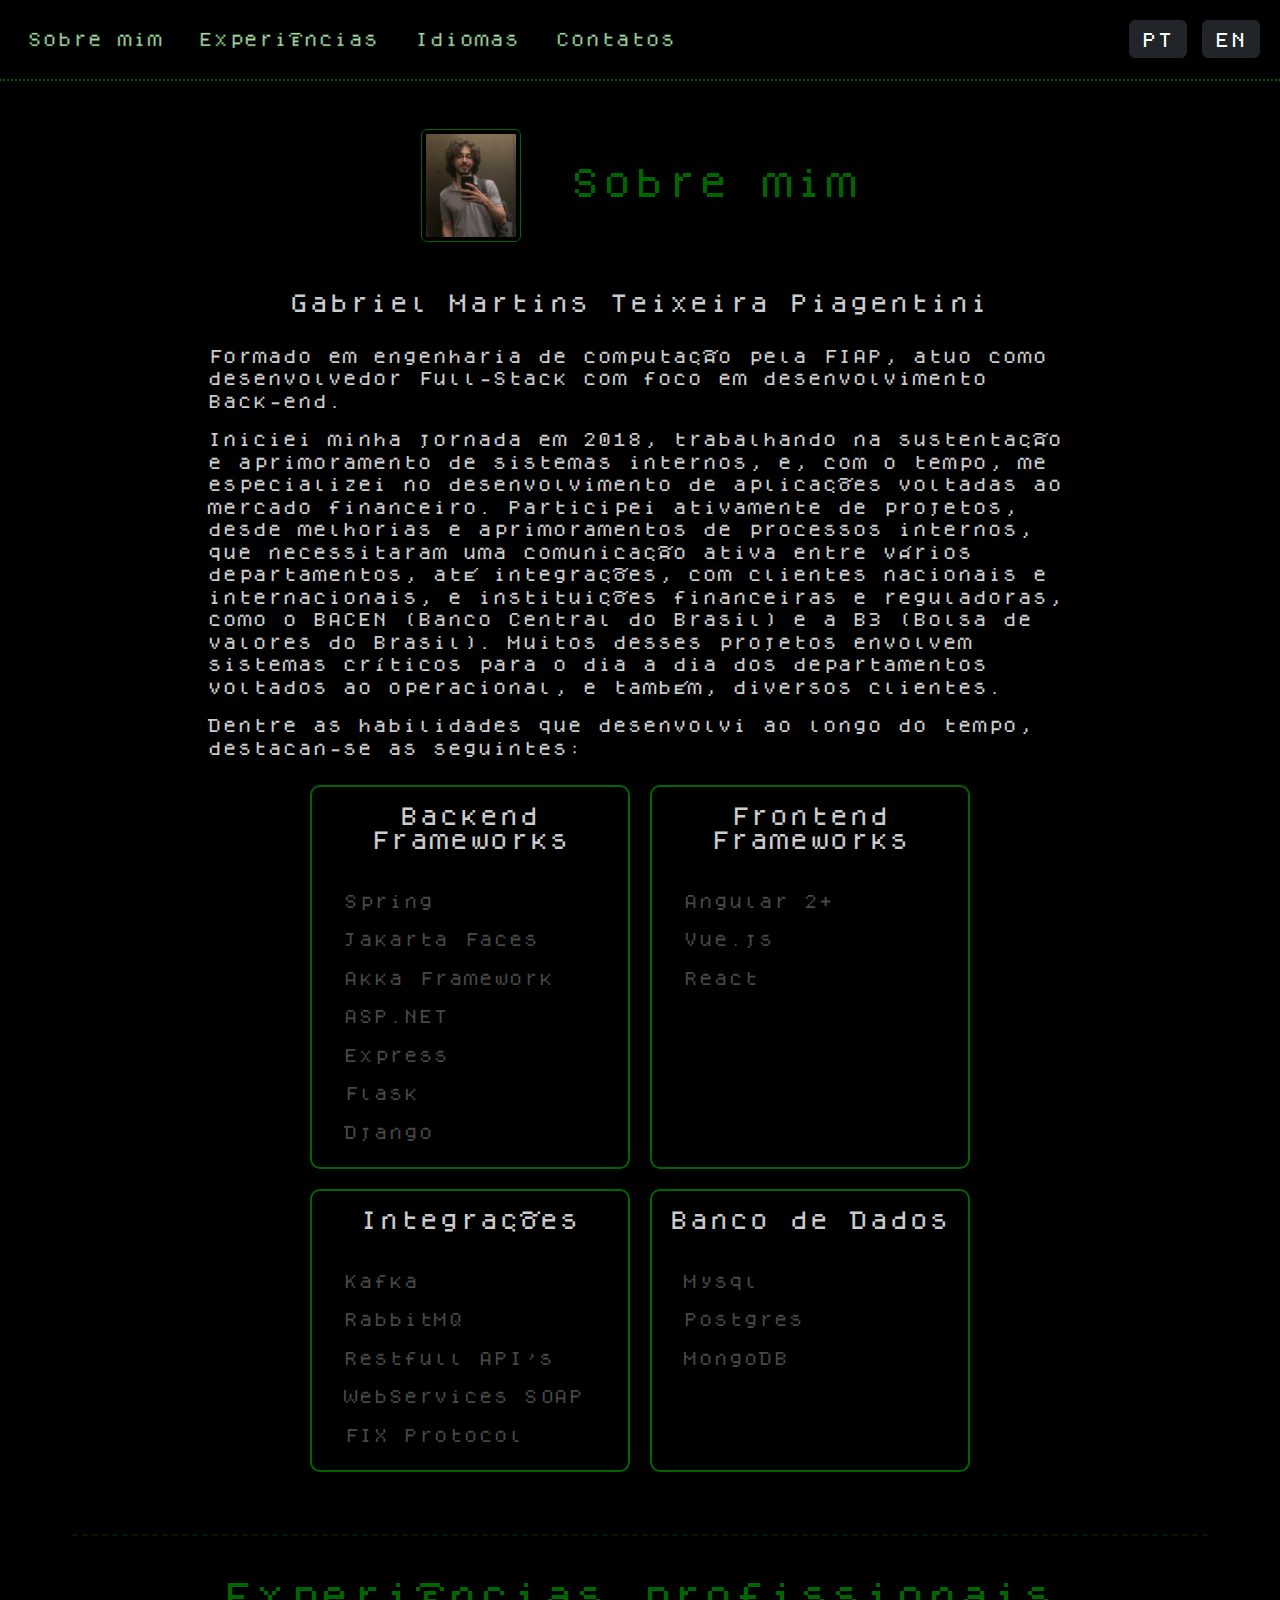
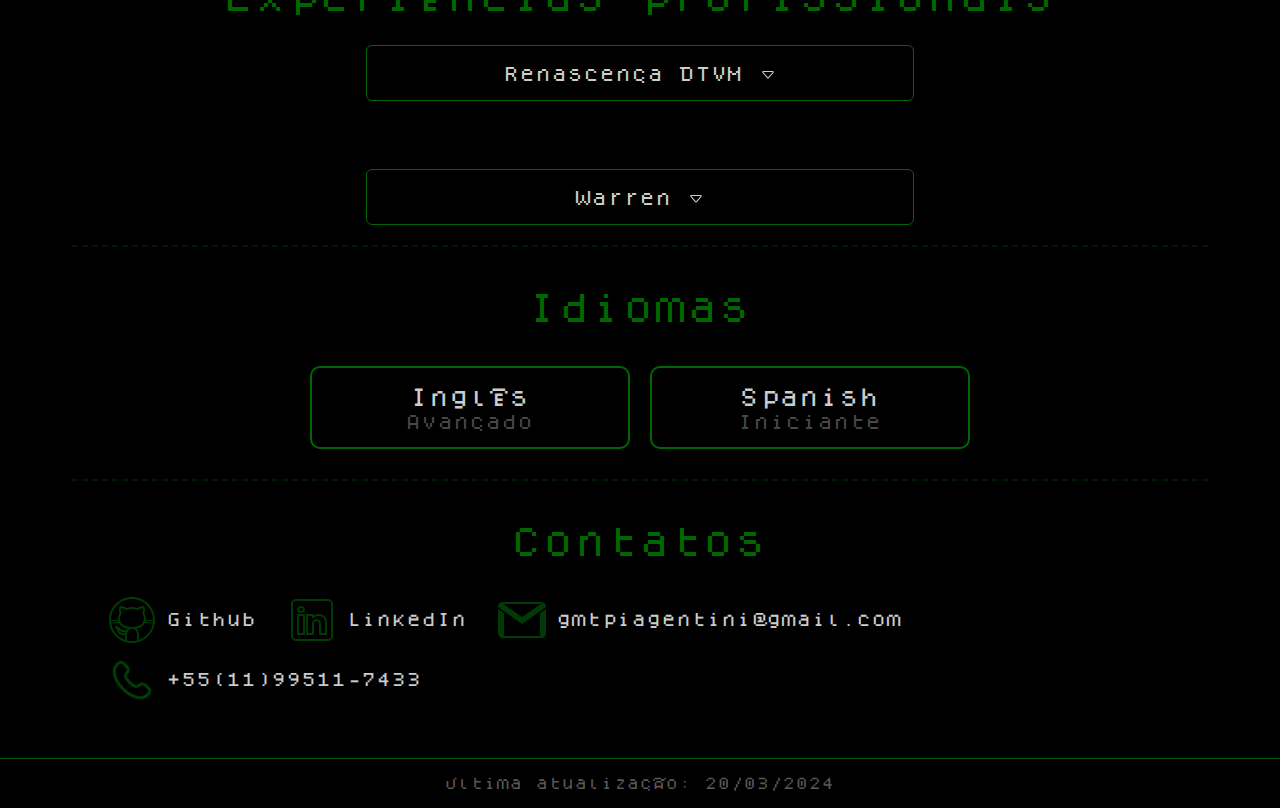
==== commit e5fd8083: "feat: added english language support" ====
--- a/index.html
+++ b/index.html
@@ -8,267 +8,11 @@
     <link href="https://cdn.jsdelivr.net/npm/bootstrap@5.3.3/dist/css/bootstrap.min.css" rel="stylesheet"
         integrity="sha384-QWTKZyjpPEjISv5WaRU9OFeRpok6YctnYmDr5pNlyT2bRjXh0JMhjY6hW+ALEwIH" crossorigin="anonymous">
     <link href="styles/style.css" rel="stylesheet">
+    <script src="./scripts/languageController.js"></script>
 </head>
 
 <body id="body" class="d-flex flex-column align-items-center">
-
-    <nav class="navbar navbar-expand-lg navbar-light sticky-top">
-        <button class="navbar-toggler" type="button" data-bs-toggle="collapse" data-bs-target="#navbarNav"
-            aria-controls="navbarNav" aria-expanded="false" aria-label="Toggle navigation">
-            <span class="navbar-toggler-icon"></span>
-        </button>
-        <div class="collapse navbar-collapse" id="navbarNav">
-            <ul class="navbar-nav">
-                <li class="nav-item">
-                    <a class="nav-link" href="#about-me">About me</a>
-                </li>
-                <li class="nav-item">
-                    <a class="nav-link" href="#experiences">Experiences</a>
-                </li>
-                <li class="nav-item">
-                    <a class="nav-link" href="#languages">Languages</a>
-                </li>
-                <li class="nav-item">
-                    <a class="nav-link" href="#contact">Contacts</a>
-                </li>
-            </ul>
-        </div>
-    </nav>
-
-    <main class="d-flex p-2 flex-column bd-highlight justify-content-center align-items-center main-container">
-
-        <section id="about-me" class="d-flex justify-content-center align-items-center flex-column section">
-            <div style="width: 100%;" class="d-flex align-items-center justify-content-center">
-                <img src="./assets/img/profile-picture.jpg" width="100px" class="img-thumbnail profile-picture"
-                    alt="...">
-                <div style="width: 50px;"></div>
-                <h2 class="heading"> About me </h2>
-            </div>
-            <br />
-            <div class="card about-me-card mb-3">
-                <div class="row g-0 align-items-center justify-content-center">
-                    <div class="col-xl-10 col-lg-9 col-md-7 about-me-content">
-                        <div class="card-body">
-                            <h5 class="card-title">Gabriel Martins Teixeira Piagentini</h5>
-                            <br />
-                            <p class="card-text">
-                                Formado em engenharia de computação pela FIAP, atuo como desenvolvedor Full-Stack
-                                com foco em desenvolvimento Back-end.
-                            </p>
-                            <p class="card-text">
-                                Iniciei minha jornada em 2018, trabalhando na sustentação e aprimoramento de sistemas
-                                internos,
-                                e, com o tempo, me especializei no desenvolvimento de aplicações voltadas ao mercado
-                                financeiro. Participei ativamente de projetos, desde melhorias e aprimoramentos de
-                                processos internos,
-                                que necessitaram uma comunicação ativa entre vários departamentos, até integrações, com
-                                clientes nacionais e internacionais, e instituições financeiras e reguladoras, como o
-                                BACEN (Banco Central do Brasil) e a B3 (Bolsa de valores do Brasil). Muitos desses
-                                projetos envolvem sistemas críticos para o dia a dia dos departamentos voltados ao
-                                operacional, e também, diversos clientes.
-                            </p>
-                            <p class="card-text">
-                                Dentre as habilidades que desenvolvi ao longo do tempo, destacan-se as seguintes:
-                            </p>
-                            <div class="d-flex flex-row justify-content-center tecnical-habilities-container flex-wrap">
-                                <div class="card tecnical-habilities-card col-lg-3 col-md-4 col-sm-12">
-                                    <div class="card-body">
-                                        <h5 class="card-title">Backend Frameworks</h5>
-                                        <br />
-                                        <ul class="list-group list-group-flush">
-                                            <li class="list-group-item text-muted">Spring</li>
-                                            <li class="list-group-item text-muted">Jakarta Faces</li>
-                                            <li class="list-group-item text-muted">Akka Framework</li>
-                                            <li class="list-group-item text-muted">ASP.NET</li>
-                                            <li class="list-group-item text-muted">Express</li>
-                                            <li class="list-group-item text-muted">Flask</li>
-                                            <li class="list-group-item text-muted">Django</li>
-                                        </ul>
-                                    </div>
-                                </div>
-                                <div class="card tecnical-habilities-card col-lg-3 col-md-4 col-sm-12">
-                                    <div class="card-body">
-                                        <h5 class="card-title">Frontend Frameworks</h5>
-                                        <br />
-                                        <ul class="list-group list-group-flush">
-                                            <li class="list-group-item text-muted">Angular 2+</li>
-                                            <li class="list-group-item text-muted">Vue.js</li>
-                                            <li class="list-group-item text-muted">React</li>
-                                        </ul>
-                                    </div>
-                                </div>
-                                <div class="card tecnical-habilities-card col-lg-3 col-md-4 col-sm-12">
-                                    <div class="card-body">
-                                        <h5 class="card-title">Integrations</h5>
-                                        <br />
-                                        <ul class="list-group list-group-flush">
-                                            <li class="list-group-item text-muted">Kafka</li>
-                                            <li class="list-group-item text-muted">RabbitMQ</li>
-                                            <li class="list-group-item text-muted">Restfull API's</li>
-                                            <li class="list-group-item text-muted">WebServices SOAP</li>
-                                            <li class="list-group-item text-muted">FIX Protocol</li>
-                                        </ul>
-                                    </div>
-                                </div>
-                                <div class="card tecnical-habilities-card col-lg-3 col-md-4 col-sm-12">
-                                    <div class="card-body">
-                                        <h5 class="card-title">Databases</h5>
-                                        <br />
-                                        <ul class="list-group list-group-flush">
-                                            <li class="list-group-item text-muted">Mysql</li>
-                                            <li class="list-group-item text-muted">Postgres</li>
-                                            <li class="list-group-item text-muted">MongoDB</li>
-                                        </ul>
-                                    </div>
-                                </div>
-                            </div>
-                        </div>
-                    </div>
-                </div>
-            </div>
-        </section>
-
-        <section id="experiences" class="d-flex flex-column align-items-center justify-content-center section">
-            <h2 class="heading"> Professional Experiences</h2>
-            <br />
-            <div class="d-flex justify-content-left align-items-left flex-column professional-experience-container">
-                <div class="d-flex justify-content-center flex-column">
-                    <button id="renascenca-button" class="btn professional-experience-button" type="button"
-                        data-bs-toggle="collapse" data-bs-target="#renascenca" aria-expanded="false"
-                        aria-controls="renascenca">
-                        Renascença DTVM
-                        <svg id="ready-to-open-rena" xmlns="http://www.w3.org/2000/svg" width="16" height="16"
-                            fill="currentColor" class="bi bi-caret-down" viewBox="0 0 16 16">
-                            <path
-                                d="M3.204 5h9.592L8 10.481zm-.753.659 4.796 5.48a1 1 0 0 0 1.506 0l4.796-5.48c.566-.647.106-1.659-.753-1.659H3.204a1 1 0 0 0-.753 1.659" />
-                        </svg>
-                        <svg id="ready-to-close-rena" xmlns="http://www.w3.org/2000/svg" width="16" height="16"
-                            class="hidden" fill="currentColor" class="bi bi-caret-up" viewBox="0 0 16 16">
-                            <path
-                                d="M3.204 11h9.592L8 5.519zm-.753-.659 4.796-5.48a1 1 0 0 1 1.506 0l4.796 5.48c.566.647.106 1.659-.753 1.659H3.204a1 1 0 0 1-.753-1.659" />
-                        </svg>
-                    </button>
-                    <div class="collapse" id="renascenca">
-                        <div class="card card-body">
-                            <ul style="list-style: none">
-                                <li> <small class="text-muted"> Software Engineer Sênior: 2021 - 2022 </small> </li>
-                                <li> <small class="text-muted"> Software Engineer: 2020 - 2021 </small> </li>
-                                <li> <small class="text-muted"> Estagiário: 2018 - 2020 </small> </li>
-                            </ul>
-                            <div class="trajectory-header-container">
-                                <span class="trajectory-header"> Atividades </span>
-                            </div>
-                            <br />
-                            <ul>
-                                <li>Automações de planilhas excel com <b>VBA</b>.</li>
-                                <li>Manutenção e aprimoramento do sistema legado, em <b>JSF (Jakarta Faces)</b>.</li>
-                                <li>Criação de serviços para melhoria de processos, utilizando
-                                    <b>Python</b>,<b>NodeJs</b> e <b>Java</b>.
-                                </li>
-                                <li>Criação e manutenção de interfaces, utilizando
-                                    <b>Angular</b>, <b>VueJs</b> e <b>ReactJs</b>.
-                                </li>
-                                <li>Criação de integrações com clientes, por meio de
-                                    <b>Restfull API's</b>, <b>WebServices SOAP</b> e <b>Protocolo FIX</b> (Financial
-                                    Information Exchange).
-                                </li>
-                                <li>Lider de um pequeno time com 2 pessoas, sendo responsável pelo levantamento de
-                                    requisitos e distribuição de tarefas.</li>
-                            </ul>
-                        </div>
-                    </div>
-                </div>
-                <br />
-                <div class="d-flex justify-content-center flex-column">
-                    <button id="warren-button" class="btn professional-experience-button" type="button"
-                        data-bs-toggle="collapse" data-bs-target="#warren" aria-expanded="false" aria-controls="warren">
-                        Warren
-                        <svg id="ready-to-open-warren" xmlns="http://www.w3.org/2000/svg" width="16" height="16"
-                            fill="currentColor" class="bi bi-caret-down" viewBox="0 0 16 16">
-                            <path
-                                d="M3.204 5h9.592L8 10.481zm-.753.659 4.796 5.48a1 1 0 0 0 1.506 0l4.796-5.48c.566-.647.106-1.659-.753-1.659H3.204a1 1 0 0 0-.753 1.659" />
-                        </svg>
-                        <svg id="ready-to-close-warren" xmlns="http://www.w3.org/2000/svg" width="16" height="16"
-                            class="hidden" fill="currentColor" class="bi bi-caret-up" viewBox="0 0 16 16">
-                            <path
-                                d="M3.204 11h9.592L8 5.519zm-.753-.659 4.796-5.48a1 1 0 0 1 1.506 0l4.796 5.48c.566.647.106 1.659-.753 1.659H3.204a1 1 0 0 1-.753-1.659" />
-                        </svg>
-                    </button>
-                    <div class="collapse" id="warren">
-                        <div class="card card-body">
-                            <small class="text-muted"> Software Engineer: 2022 - Atual </small>
-                            <div class="trajectory-header-container">
-                                <span class="trajectory-header"> Atividades </span>
-                            </div>
-                            <br/>
-                            <ul>
-                                <li>Manutenção e aprimoramento do sistema legado, em <b>JSF (Jakarta Faces)</b>.</li>
-                                <li>Criação de serviços para melhoria de processos, utilizando <b>ASP.NET</b>,
-                                    <b>NodeJs</b> e <b>Java Spring</b>.
-                                </li>
-                                <li>Criação e manutenção de interfaces, utilizando <b>VueJs</b></li>
-                                <li>Criação de integrações com clientes, por meio de
-                                    <b>Restfull API's</b>, <b>WebServices SOAP</b> e <b>Protocolo FIX</b> (Financial
-                                    Information Exchange).
-                                </li>
-                            </ul>
-                        </div>
-                    </div>
-                </div>
-            </div>
-        </section>
-
-        <section id="languages" class="d-flex flex-column align-items-center justify-content-center section">
-            <h2 class="heading"> Languages </h2>
-            <br />
-            <div class="d-flex justify-content-center align-items-center flex-wrap">
-                <div class="card language-card col-lg-6 col-sm-12">
-                    <div class="card-body">
-                        <h5 class="card-title">English</h5>
-                        <h6 class="card-subtitle text-muted">Advanced</h6>
-                    </div>
-                </div>
-
-                <div class="card language-card col-lg-6 col-sm-12">
-                    <div class="card-body">
-                        <h5 class="card-title">Spanish</h5>
-                        <h6 class="card-subtitle text-muted">Begginer</h6>
-                    </div>
-                </div>
-            </div>
-        </section>
-
-        <section id="contact" class="d-flex flex-column justify-content-center align-items-center section">
-            <h2 class="heading"> Contact </h2>
-            <br />
-            <div class="d-flex justify-content-left align-items-center contact-container flex-wrap">
-                <div class="d-flex align-items-center contact-info-box">
-                    <img src="assets/img/github_icon.svg" />
-                    <a class="contact-link" href="https://github.com/GabrielPia"> Github </a>
-                </div>
-
-                <div class="d-flex align-items-center contact-info-box">
-                    <img src="assets/img/linkedin_icon.svg" />
-                    <a class="contact-link" href="https://www.linkedin.com/in/gpiagentini/?locale=en_US"> Linkedin
-                    </a>
-                </div>
-                <div class="d-flex align-items-center contact-info-box">
-                    <img src="assets/img/email_icon.svg" />
-                    <a class="contact-link" href="mailto: gmtpiagentini@gmail.com"> gmtpiagentini@gmail.com </a>
-                </div>
-                <div class="d-flex align-items-center contact-info-box">
-                    <img src="assets/img/phone_icon.svg" />
-                    <span class="contact-link"> +55(11)99511-7433 </span>
-                </div>
-            </div>
-        </section>
-
-    </main>
-
-    <footer class="footer d-flex justify-content-center align-items-center">
-        <small class="text-muted"> Last Update 17/03/2024 </small>
-    </footer>
-
+    
     <script src="https://cdn.jsdelivr.net/npm/@popperjs/core@2.11.8/dist/umd/popper.min.js"
         integrity="sha384-I7E8VVD/ismYTF4hNIPjVp/Zjvgyol6VFvRkX/vR+Vc4jQkC+hVqc2pM8ODewa9r"
         crossorigin="anonymous"></script>
@@ -278,6 +22,7 @@
 
     <script src="./scripts/background.js"></script>
     <script src="./scripts/collapseController.js"></script>
+    <script src="./scripts/languageController.js"></script>
     <!-- <script src="./scripts/backgroundAnimation.js"></script> -->
 </body>
 
--- a/styles/style.css
+++ b/styles/style.css
@@ -20,33 +20,6 @@
     opacity: 0.8;
     background-color: black;
     z-index: 1;
-}
-
-.timeline-container {
-    position: relative;
-    width: 50%;
-}
-
-.timeline {
-    position: absolute;
-    border-left: 5px dashed rgb(0, 70, 0);
-    height: 100%;
-}
-
-.timeline-card {
-    width: 400px;
-    position: relative;
-    left: 250px;
-    border: 1px dashed green;
-    border-radius: 5px;
-}
-
-.timeline-card:nth-child(even) {
-    left: -250px;
-}
-
-.timeline-card {
-    width: 20rem;
 }
 
 .navbar {
